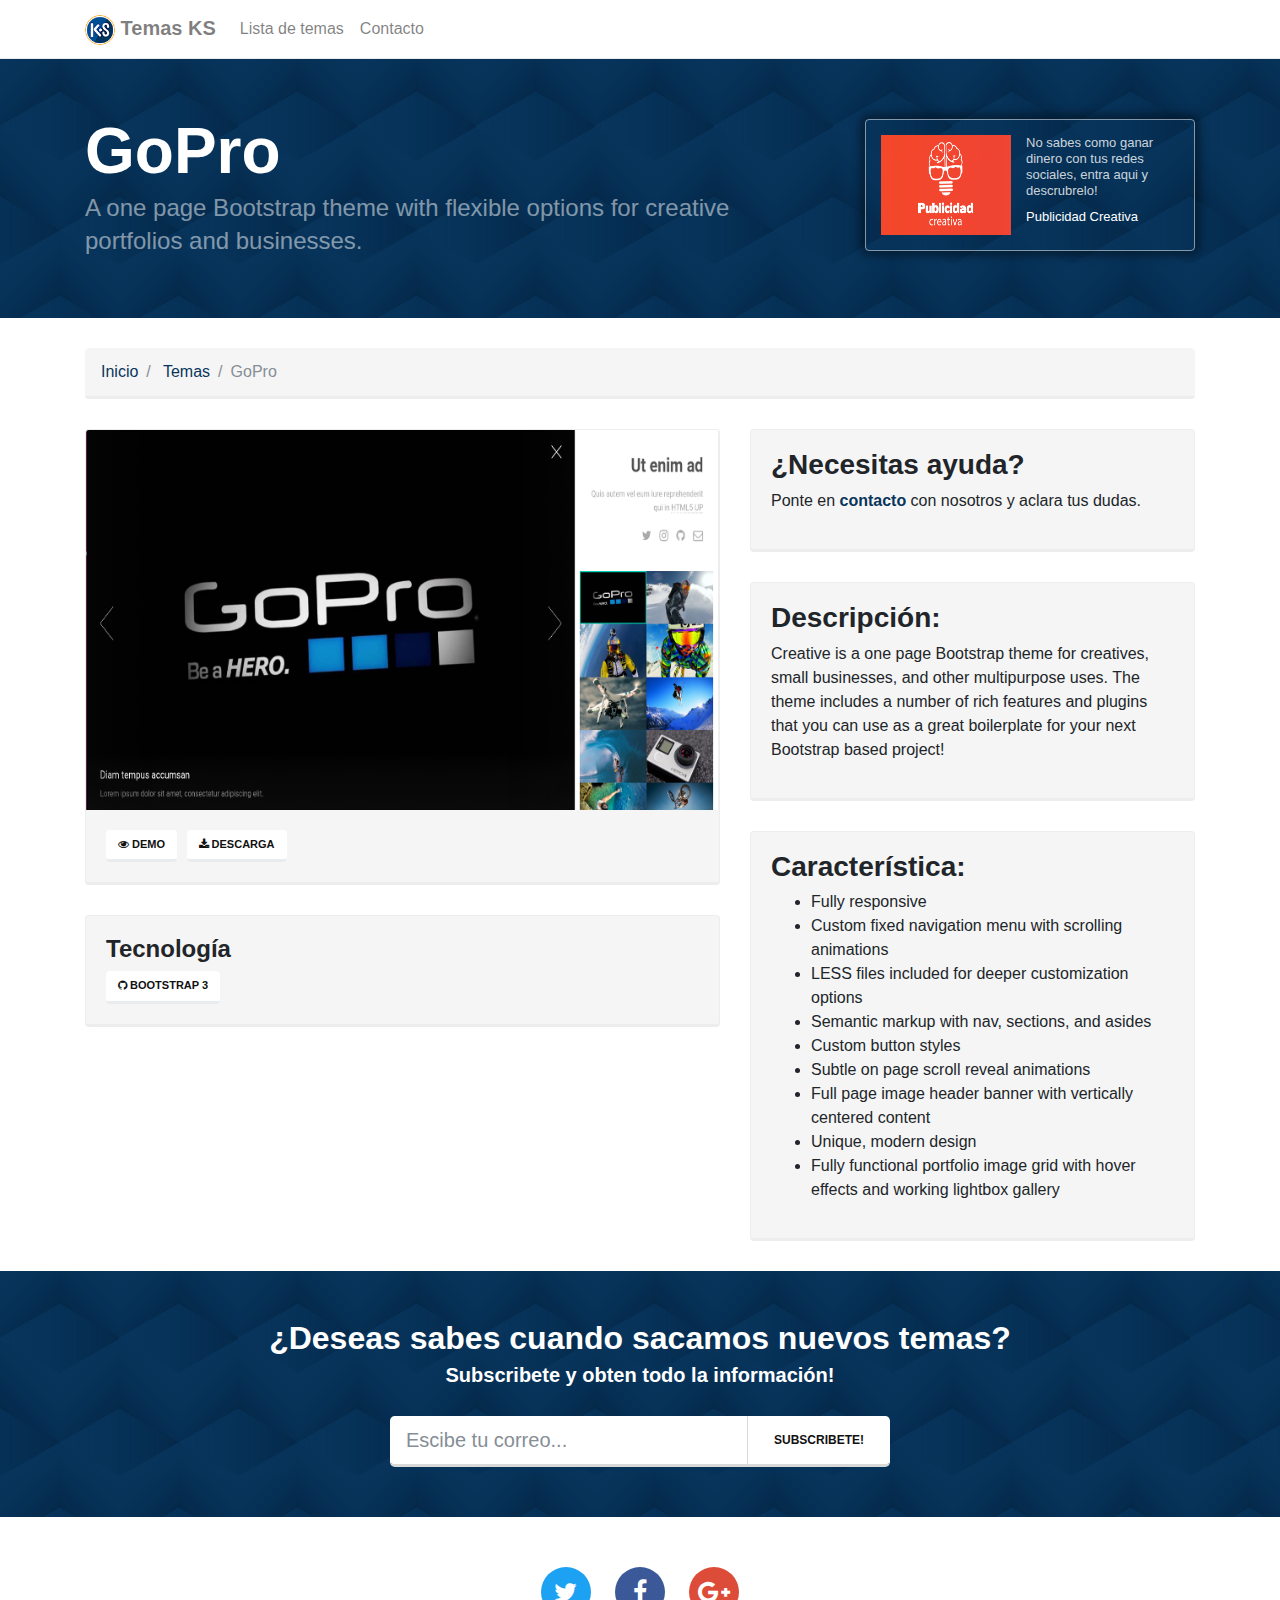
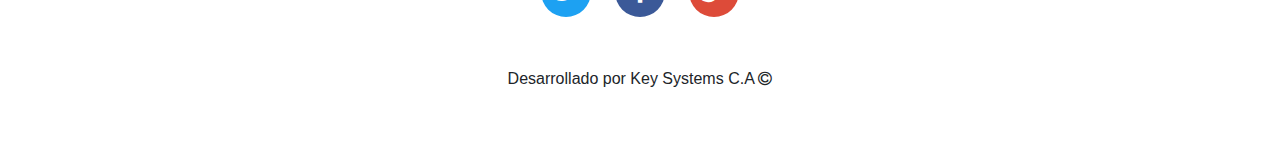
==== detail.html @ a9c27f83 "thmes" ====
<!DOCTYPE html>
<!-- saved from url=(0027)https://startbootstrap.com/ -->
<html>
  <head>
    <meta http-equiv="Content-Type" content="text/html; charset=UTF-8">
    <title>Temas KS</title>
    <link rel="icon" href="img/Key-Systems-Mini-Logo.png" type="image/png">
    <link href="vendor/font-awesome/css/font-awesome.min.css" rel="stylesheet" type="text/css">
    <link rel="stylesheet" href="css/main.css">
    <link rel="stylesheet" href="css/style.css">
<body>


<nav class="navbar navbar-expand-lg navbar-light static-top sb-navbar">
  <div class="container">
    <a class="navbar-brand" href="index.html"><img src="img/Key-Systems-Mini-Logo.png" width="30"> Temas KS</a>
    <button class="navbar-toggler navbar-toggler-right" type="button" data-toggle="collapse" data-target="#navbarResponsive" aria-controls="navbarResponsive" aria-expanded="false" aria-label="Toggle navigation">
      Menu
      <i class="fa fa-bars"></i>
    </button>
    <div class="collapse navbar-collapse" id="navbarResponsive">
      <ul class="navbar-nav mr-auto">
        <li class="nav-item">
            <a class="nav-link" href="lista.html" title="Lista">Lista de temas</a>
        </li>
        <li class="nav-item">
            <a class="nav-link" href="#" title="Contacto">Contacto</a>
        </li>
      </ul>
    </div>
  </div>
</nav>

<header class="page-heading">
  <div class="container"> 
    <h1>GoPro</h1>
    <p>A one page Bootstrap theme with flexible options for creative portfolios and businesses.</p>
    <div id="carbonads">
      <span>
        <span class="carbon-wrap">
          <a href="http://publicidadcreativa.com.ve" class="carbon-img" target="_blank" rel="noopener">
            <img src="img/pc.png" alt="" border="0" height="100" width="130" style="max-width: 130px;">
          </a>
          <a class="carbon-text" target="_blank" rel="noopener">
            No sabes como ganar dinero con tus redes sociales, entra aqui y descrubrelo!
          </a>
        </span>
        <a href="http://publicidadcreativa.com.ve" class="carbon-poweredby" target="_blank">Publicidad Creativa</a>
      </span>
    </div>
  </div>
</header>

<div class="container">
  <ol class="breadcrumb">
    <li class="breadcrumb-item">
      <a href="index.html">Inicio</a>
    </li>
    <li class="breadcrumb-item">
      <a href="lista.html">Temas</a>
    </li>
    <li class="breadcrumb-item active">GoPro</li>
  </ol>
</div>

<div class="container">
  <div class="row">
    <div class="col-lg-7">
      <div class="card sb-card">
        <a class="sb-img" target="_blank" href="">
          <img class="card-img-top" src="img/gopro.png" alt="Free Bootstrap Creative Theme - Start Bootstrap">
        </a>
        <div class="card-body download-links">
          <ul class="list-inline m-0">
            <li class="list-inline-item">
              <a href="" class="btn btn-secondary">
                <i class="fa fa-eye"></i> Demo
              </a>
            </li>
            <li class="list-inline-item">
              <a href="" class="btn btn-secondary">
                <i class="fa fa-download"></i> Descarga
              </a>
            </li>
          </ul>
        </div>
      </div>
      <div class="card sb-card download-links">
        <div class="card-body">
          <h4>Tecnología</h4>
          <ul class="list-inline">
            <li class="list-inline-item">
              <a href="https://github.com/twbs/bootstrap" class="btn btn-secondary"><i class="fa fa-github"></i> Bootstrap 3</a>
            </li>
          </ul>
        </div>
      </div>
    </div>
    <div class="col-lg-5">
      <div class="card sb-card">
        <div class="card-body">
          <h3>¿Necesitas ayuda?</h3>
          <p>Ponte en <strong><a href="">contacto</a></strong> con nosotros y aclara tus dudas.</p>
        </div>
      </div>
      <div class="card sb-card">
        <div class="card-body">
          <h3>Descripción:</h3>
          <p>Creative is a one page Bootstrap theme for creatives, small businesses, and other multipurpose uses. The theme includes a number of rich features and plugins that you can use as a great boilerplate for your next Bootstrap based project!</p>
        </div>
      </div>
      <div class="card sb-card">
        <div class="card-body">
          <h3>Característica:</h3>
          <ul>
            <li>Fully responsive</li>
            <li>Custom fixed navigation menu with scrolling animations</li>
            <li>LESS files included for deeper customization options</li>
            <li>Semantic markup with nav, sections, and asides</li>
            <li>Custom button styles</li>
            <li>Subtle on page scroll reveal animations</li>
            <li>Full page image header banner with vertically centered content</li>
            <li>Unique, modern design</li>
            <li>Fully functional portfolio image grid with hover effects and working lightbox gallery</li>
          </ul>
        </div>
      </div>
    </div>
  </div>
</div>

<footer>
  <div class="footer-mailchimp">
    <div class="container text-center">
      <h2>¿Deseas sabes cuando sacamos nuevos temas?</h2>
      <h5>Subscribete y obten todo la información!</h5>
      <div id="mc_embed_signup">
        <form role="form" action="">
          <div class="input-group input-group-lg">
            <input type="email" name="EMAIL" class="form-control" id="mce-EMAIL" placeholder="Escibe tu correo...">
            <span class="input-group-btn">
              <button type="submit" name="subscribe" id="mc-embedded-subscribe" class="btn btn-secondary">Subscribete!</button>
            </span>
          </div>
          <div id="mce-responses">
            <div class="response" id="mce-error-response" style="display:none"></div>
            <div class="response" id="mce-success-response" style="display:none"></div>
          </div>
        </form>
      </div>
    </div>
  </div>
  <div class="footer-social">
    <div class="container text-center">
      <ul class="list-inline">
        <li class="list-inline-item social-twitter">
          <a href="https://twitter.com/sbootstrap">
            <i class="fa fa-twitter"></i>
          </a>
        </li>
        <li class="list-inline-item social-facebook">
          <a href="https://www.facebook.com/StartBootstrap/">
            <i class="fa fa-facebook"></i>
          </a>
        </li>
        <li class="list-inline-item social-google-plus">
          <a href="https://plus.google.com/+Startbootstrap">
            <i class="fa fa-google-plus"></i>
          </a>
        </li>
      </ul>
    </div>
  </div>
  <div class="footer-main">
    <div class="container">
      <p>Desarrollado por Key Systems C.A <i class="fa fa-copyright" aria-hidden="true"></i></p>
    </div>
  </div>
</footer>

</body>

</html>
---- css/main.css ----
@media print{*,*::before,*::after{text-shadow:none!important;box-shadow:none!important}a,a:visited{text-decoration:underline}abbr[title]::after{content:" (" attr(title) ")"}pre{white-space:pre-wrap!important}pre,blockquote{border:1px solid #999;page-break-inside:avoid}thead{display:table-header-group}tr,img{page-break-inside:avoid}p,h2,h3{orphans:3;widows:3}h2,h3{page-break-after:avoid}.navbar{display:none}.badge{border:1px solid #000}.table{border-collapse:collapse!important}.table td,.table th{background-color:#fff!important}.table-bordered th,.table-bordered td{border:1px solid #ddd!important}}*,*::before,*::after{box-sizing:border-box}html{font-family:sans-serif;line-height:1.15;-webkit-text-size-adjust:100%;-ms-text-size-adjust:100%;-ms-overflow-style:scrollbar;-webkit-tap-highlight-color:transparent}@-ms-viewport{width:device-width}article,aside,dialog,figcaption,figure,footer,header,hgroup,main,nav,section{display:block}body{margin:0;font-family:-apple-system,BlinkMacSystemFont,"Segoe UI",Roboto,"Helvetica Neue",Arial,sans-serif,"Apple Color Emoji","Segoe UI Emoji","Segoe UI Symbol";font-size:1rem;font-weight:normal;line-height:1.5;color:#212529;text-align:left;background-color:#fff}[tabindex="-1"]:focus{outline:none !important}hr{box-sizing:content-box;height:0;overflow:visible}h1,h2,h3,h4,h5,h6{margin-top:0;margin-bottom:.5rem}p{margin-top:0;margin-bottom:1rem}abbr[title],abbr[data-original-title]{text-decoration:underline;text-decoration:underline dotted;cursor:help;border-bottom:0}address{margin-bottom:1rem;font-style:normal;line-height:inherit}ol,ul,dl{margin-top:0;margin-bottom:1rem}ol ol,ul ul,ol ul,ul ol{margin-bottom:0}dt{font-weight:bold}dd{margin-bottom:.5rem;margin-left:0}blockquote{margin:0 0 1rem}dfn{font-style:italic}b,strong{font-weight:bolder}small{font-size:80%}sub,sup{position:relative;font-size:75%;line-height:0;vertical-align:baseline}sub{bottom:-.25em}sup{top:-.5em}a{color:#b84d45;text-decoration:none;background-color:transparent;-webkit-text-decoration-skip:objects}a:hover{color:#803630;text-decoration:underline}a:not([href]):not([tabindex]){color:inherit;text-decoration:none}a:not([href]):not([tabindex]):focus,a:not([href]):not([tabindex]):hover{color:inherit;text-decoration:none}a:not([href]):not([tabindex]):focus{outline:0}pre,code,kbd,samp{font-family:monospace, monospace;font-size:1em}pre{margin-top:0;margin-bottom:1rem;overflow:auto}figure{margin:0 0 1rem}img{vertical-align:middle;border-style:none}svg:not(:root){overflow:hidden}a,area,button,[role="button"],input,label,select,summary,textarea{touch-action:manipulation}table{border-collapse:collapse}caption{padding-top:.75rem;padding-bottom:.75rem;color:#868e96;text-align:left;caption-side:bottom}th{text-align:inherit}label{display:inline-block;margin-bottom:.5rem}button:focus{outline:1px dotted;outline:5px auto -webkit-focus-ring-color}input,button,select,optgroup,textarea{margin:0;font-family:inherit;font-size:inherit;line-height:inherit}button,input{overflow:visible}button,select{text-transform:none}button,html [type="button"],[type="reset"],[type="submit"]{-webkit-appearance:button}button::-moz-focus-inner,[type="button"]::-moz-focus-inner,[type="reset"]::-moz-focus-inner,[type="submit"]::-moz-focus-inner{padding:0;border-style:none}input[type="radio"],input[type="checkbox"]{box-sizing:border-box;padding:0}input[type="date"],input[type="time"],input[type="datetime-local"],input[type="month"]{-webkit-appearance:listbox}textarea{overflow:auto;resize:vertical}fieldset{min-width:0;padding:0;margin:0;border:0}legend{display:block;width:100%;max-width:100%;padding:0;margin-bottom:.5rem;font-size:1.5rem;line-height:inherit;color:inherit;white-space:normal}progress{vertical-align:baseline}[type="number"]::-webkit-inner-spin-button,[type="number"]::-webkit-outer-spin-button{height:auto}[type="search"]{outline-offset:-2px;-webkit-appearance:none}[type="search"]::-webkit-search-cancel-button,[type="search"]::-webkit-search-decoration{-webkit-appearance:none}::-webkit-file-upload-button{font:inherit;-webkit-appearance:button}output{display:inline-block}summary{display:list-item}template{display:none}[hidden]{display:none !important}h1,h2,h3,h4,h5,h6,.h1,.h2,.h3,.h4,.h5,.h6{margin-bottom:.5rem;font-family:inherit;font-weight:500;line-height:1.1;color:inherit}h1,.h1{font-size:2.5rem}h2,.h2{font-size:2rem}h3,.h3{font-size:1.75rem}h4,.h4{font-size:1.5rem}h5,.h5{font-size:1.25rem}h6,.h6{font-size:1rem}.lead{font-size:1.25rem;font-weight:300}.display-1{font-size:6rem;font-weight:300;line-height:1.1}.display-2{font-size:5.5rem;font-weight:300;line-height:1.1}.display-3{font-size:4.5rem;font-weight:300;line-height:1.1}.display-4{font-size:3.5rem;font-weight:300;line-height:1.1}hr{margin-top:1rem;margin-bottom:1rem;border:0;border-top:1px solid rgba(0,0,0,0.1)}small,.small{font-size:80%;font-weight:normal}mark,.mark{padding:.2em;background-color:#fcf8e3}.list-unstyled{padding-left:0;list-style:none}.list-inline{padding-left:0;list-style:none}.list-inline-item{display:inline-block}.list-inline-item:not(:last-child){margin-right:5px}.initialism{font-size:90%;text-transform:uppercase}.blockquote{margin-bottom:1rem;font-size:1.25rem}.blockquote-footer{display:block;font-size:80%;color:#868e96}.blockquote-footer::before{content:"\2014 \00A0"}.img-fluid{max-width:100%;height:auto}.img-thumbnail{padding:.25rem;background-color:#fff;border:1px solid #ddd;border-radius:.25rem;transition:all 0.2s ease-in-out;max-width:100%;height:auto}.figure{display:inline-block}.figure-img{margin-bottom:.5rem;line-height:1}.figure-caption{font-size:90%;color:#868e96}code,kbd,pre,samp{font-family:"SFMono-Regular",Menlo,Monaco,Consolas,"Liberation Mono","Courier New",monospace}code{padding:.2rem .4rem;font-size:90%;color:#bd4147;background-color:#f8f9fa;border-radius:.25rem}a>code{padding:0;color:inherit;background-color:inherit}kbd{padding:.2rem .4rem;font-size:90%;color:#fff;background-color:#212529;border-radius:.2rem}kbd kbd{padding:0;font-size:100%;font-weight:bold}pre{display:block;margin-top:0;margin-bottom:1rem;font-size:90%;color:#212529}pre code{padding:0;font-size:inherit;color:inherit;background-color:transparent;border-radius:0}.pre-scrollable{max-height:340px;overflow-y:scroll}.container{margin-right:auto;margin-left:auto;padding-right:15px;padding-left:15px;width:100%}@media (min-width: 576px){.container{max-width:540px}}@media (min-width: 768px){.container{max-width:720px}}@media (min-width: 992px){.container{max-width:960px}}@media (min-width: 1200px){.container{max-width:1140px}}.container-fluid{width:100%;margin-right:auto;margin-left:auto;padding-right:15px;padding-left:15px;width:100%}.row{display:flex;flex-wrap:wrap;margin-right:-15px;margin-left:-15px}.no-gutters{margin-right:0;margin-left:0}.no-gutters>.col,.no-gutters>[class*="col-"]{padding-right:0;padding-left:0}.col-1,.col-2,.col-3,.col-4,.col-5,.col-6,.col-7,.col-8,.col-9,.col-10,.col-11,.col-12,.col,.col-auto,.col-sm-1,.col-sm-2,.col-sm-3,.col-sm-4,.col-sm-5,.col-sm-6,.col-sm-7,.col-sm-8,.col-sm-9,.col-sm-10,.col-sm-11,.col-sm-12,.col-sm,.col-sm-auto,.col-md-1,.col-md-2,.col-md-3,.col-md-4,.col-md-5,.col-md-6,.col-md-7,.col-md-8,.col-md-9,.col-md-10,.col-md-11,.col-md-12,.col-md,.col-md-auto,.col-lg-1,.col-lg-2,.col-lg-3,.col-lg-4,.col-lg-5,.col-lg-6,.col-lg-7,.col-lg-8,.col-lg-9,.col-lg-10,.col-lg-11,.col-lg-12,.col-lg,.col-lg-auto,.col-xl-1,.col-xl-2,.col-xl-3,.col-xl-4,.col-xl-5,.col-xl-6,.col-xl-7,.col-xl-8,.col-xl-9,.col-xl-10,.col-xl-11,.col-xl-12,.col-xl,.col-xl-auto{position:relative;width:100%;min-height:1px;padding-right:15px;padding-left:15px}.col{flex-basis:0;flex-grow:1;max-width:100%}.col-auto{flex:0 0 auto;width:auto;max-width:none}.col-1{flex:0 0 8.3333333333%;max-width:8.3333333333%}.col-2{flex:0 0 16.6666666667%;max-width:16.6666666667%}.col-3{flex:0 0 25%;max-width:25%}.col-4{flex:0 0 33.3333333333%;max-width:33.3333333333%}.col-5{flex:0 0 41.6666666667%;max-width:41.6666666667%}.col-6{flex:0 0 50%;max-width:50%}.col-7{flex:0 0 58.3333333333%;max-width:58.3333333333%}.col-8{flex:0 0 66.6666666667%;max-width:66.6666666667%}.col-9{flex:0 0 75%;max-width:75%}.col-10{flex:0 0 83.3333333333%;max-width:83.3333333333%}.col-11{flex:0 0 91.6666666667%;max-width:91.6666666667%}.col-12{flex:0 0 100%;max-width:100%}.order-1{order:1}.order-2{order:2}.order-3{order:3}.order-4{order:4}.order-5{order:5}.order-6{order:6}.order-7{order:7}.order-8{order:8}.order-9{order:9}.order-10{order:10}.order-11{order:11}.order-12{order:12}@media (min-width: 576px){.col-sm{flex-basis:0;flex-grow:1;max-width:100%}.col-sm-auto{flex:0 0 auto;width:auto;max-width:none}.col-sm-1{flex:0 0 8.3333333333%;max-width:8.3333333333%}.col-sm-2{flex:0 0 16.6666666667%;max-width:16.6666666667%}.col-sm-3{flex:0 0 25%;max-width:25%}.col-sm-4{flex:0 0 33.3333333333%;max-width:33.3333333333%}.col-sm-5{flex:0 0 41.6666666667%;max-width:41.6666666667%}.col-sm-6{flex:0 0 50%;max-width:50%}.col-sm-7{flex:0 0 58.3333333333%;max-width:58.3333333333%}.col-sm-8{flex:0 0 66.6666666667%;max-width:66.6666666667%}.col-sm-9{flex:0 0 75%;max-width:75%}.col-sm-10{flex:0 0 83.3333333333%;max-width:83.3333333333%}.col-sm-11{flex:0 0 91.6666666667%;max-width:91.6666666667%}.col-sm-12{flex:0 0 100%;max-width:100%}.order-sm-1{order:1}.order-sm-2{order:2}.order-sm-3{order:3}.order-sm-4{order:4}.order-sm-5{order:5}.order-sm-6{order:6}.order-sm-7{order:7}.order-sm-8{order:8}.order-sm-9{order:9}.order-sm-10{order:10}.order-sm-11{order:11}.order-sm-12{order:12}}@media (min-width: 768px){.col-md{flex-basis:0;flex-grow:1;max-width:100%}.col-md-auto{flex:0 0 auto;width:auto;max-width:none}.col-md-1{flex:0 0 8.3333333333%;max-width:8.3333333333%}.col-md-2{flex:0 0 16.6666666667%;max-width:16.6666666667%}.col-md-3{flex:0 0 25%;max-width:25%}.col-md-4{flex:0 0 33.3333333333%;max-width:33.3333333333%}.col-md-5{flex:0 0 41.6666666667%;max-width:41.6666666667%}.col-md-6{flex:0 0 50%;max-width:50%}.col-md-7{flex:0 0 58.3333333333%;max-width:58.3333333333%}.col-md-8{flex:0 0 66.6666666667%;max-width:66.6666666667%}.col-md-9{flex:0 0 75%;max-width:75%}.col-md-10{flex:0 0 83.3333333333%;max-width:83.3333333333%}.col-md-11{flex:0 0 91.6666666667%;max-width:91.6666666667%}.col-md-12{flex:0 0 100%;max-width:100%}.order-md-1{order:1}.order-md-2{order:2}.order-md-3{order:3}.order-md-4{order:4}.order-md-5{order:5}.order-md-6{order:6}.order-md-7{order:7}.order-md-8{order:8}.order-md-9{order:9}.order-md-10{order:10}.order-md-11{order:11}.order-md-12{order:12}}@media (min-width: 992px){.col-lg{flex-basis:0;flex-grow:1;max-width:100%}.col-lg-auto{flex:0 0 auto;width:auto;max-width:none}.col-lg-1{flex:0 0 8.3333333333%;max-width:8.3333333333%}.col-lg-2{flex:0 0 16.6666666667%;max-width:16.6666666667%}.col-lg-3{flex:0 0 25%;max-width:25%}.col-lg-4{flex:0 0 33.3333333333%;max-width:33.3333333333%}.col-lg-5{flex:0 0 41.6666666667%;max-width:41.6666666667%}.col-lg-6{flex:0 0 50%;max-width:50%}.col-lg-7{flex:0 0 58.3333333333%;max-width:58.3333333333%}.col-lg-8{flex:0 0 66.6666666667%;max-width:66.6666666667%}.col-lg-9{flex:0 0 75%;max-width:75%}.col-lg-10{flex:0 0 83.3333333333%;max-width:83.3333333333%}.col-lg-11{flex:0 0 91.6666666667%;max-width:91.6666666667%}.col-lg-12{flex:0 0 100%;max-width:100%}.order-lg-1{order:1}.order-lg-2{order:2}.order-lg-3{order:3}.order-lg-4{order:4}.order-lg-5{order:5}.order-lg-6{order:6}.order-lg-7{order:7}.order-lg-8{order:8}.order-lg-9{order:9}.order-lg-10{order:10}.order-lg-11{order:11}.order-lg-12{order:12}}@media (min-width: 1200px){.col-xl{flex-basis:0;flex-grow:1;max-width:100%}.col-xl-auto{flex:0 0 auto;width:auto;max-width:none}.col-xl-1{flex:0 0 8.3333333333%;max-width:8.3333333333%}.col-xl-2{flex:0 0 16.6666666667%;max-width:16.6666666667%}.col-xl-3{flex:0 0 25%;max-width:25%}.col-xl-4{flex:0 0 33.3333333333%;max-width:33.3333333333%}.col-xl-5{flex:0 0 41.6666666667%;max-width:41.6666666667%}.col-xl-6{flex:0 0 50%;max-width:50%}.col-xl-7{flex:0 0 58.3333333333%;max-width:58.3333333333%}.col-xl-8{flex:0 0 66.6666666667%;max-width:66.6666666667%}.col-xl-9{flex:0 0 75%;max-width:75%}.col-xl-10{flex:0 0 83.3333333333%;max-width:83.3333333333%}.col-xl-11{flex:0 0 91.6666666667%;max-width:91.6666666667%}.col-xl-12{flex:0 0 100%;max-width:100%}.order-xl-1{order:1}.order-xl-2{order:2}.order-xl-3{order:3}.order-xl-4{order:4}.order-xl-5{order:5}.order-xl-6{order:6}.order-xl-7{order:7}.order-xl-8{order:8}.order-xl-9{order:9}.order-xl-10{order:10}.order-xl-11{order:11}.order-xl-12{order:12}}.table{width:100%;max-width:100%;margin-bottom:1rem;background-color:transparent}.table th,.table td{padding:.75rem;vertical-align:top;border-top:1px solid #e9ecef}.table thead th{vertical-align:bottom;border-bottom:2px solid #e9ecef}.table tbody+tbody{border-top:2px solid #e9ecef}.table .table{background-color:#fff}.table-sm th,.table-sm td{padding:.3rem}.table-bordered{border:1px solid #e9ecef}.table-bordered th,.table-bordered td{border:1px solid #e9ecef}.table-bordered thead th,.table-bordered thead td{border-bottom-width:2px}.table-striped tbody tr:nth-of-type(odd){background-color:rgba(0,0,0,0.05)}.table-hover tbody tr:hover{background-color:rgba(0,0,0,0.075)}.table-primary,.table-primary>th,.table-primary>td{background-color:#ebcdcb}.table-hover .table-primary:hover{background-color:#e4bbb9}.table-hover .table-primary:hover>td,.table-hover .table-primary:hover>th{background-color:#e4bbb9}.table-secondary,.table-secondary>th,.table-secondary>td{background-color:#fff}.table-hover .table-secondary:hover{background-color:#f2f2f2}.table-hover .table-secondary:hover>td,.table-hover .table-secondary:hover>th{background-color:#f2f2f2}.table-success,.table-success>th,.table-success>td{background-color:#c3e6cb}.table-hover .table-success:hover{background-color:#b1dfbb}.table-hover .table-success:hover>td,.table-hover .table-success:hover>th{background-color:#b1dfbb}.table-info,.table-info>th,.table-info>td{background-color:#bee5eb}.table-hover .table-info:hover{background-color:#abdde5}.table-hover .table-info:hover>td,.table-hover .table-info:hover>th{background-color:#abdde5}.table-warning,.table-warning>th,.table-warning>td{background-color:#ffeeba}.table-hover .table-warning:hover{background-color:#ffe8a1}.table-hover .table-warning:hover>td,.table-hover .table-warning:hover>th{background-color:#ffe8a1}.table-danger,.table-danger>th,.table-danger>td{background-color:#ebcdcb}.table-hover .table-danger:hover{background-color:#e4bbb9}.table-hover .table-danger:hover>td,.table-hover .table-danger:hover>th{background-color:#e4bbb9}.table-light,.table-light>th,.table-light>td{background-color:#fdfdfe}.table-hover .table-light:hover{background-color:#ececf6}.table-hover .table-light:hover>td,.table-hover .table-light:hover>th{background-color:#ececf6}.table-dark,.table-dark>th,.table-dark>td{background-color:#c6c8ca}.table-hover .table-dark:hover{background-color:#b9bbbe}.table-hover .table-dark:hover>td,.table-hover .table-dark:hover>th{background-color:#b9bbbe}.table-active,.table-active>th,.table-active>td{background-color:rgba(0,0,0,0.075)}.table-hover .table-active:hover{background-color:rgba(0,0,0,0.075)}.table-hover .table-active:hover>td,.table-hover .table-active:hover>th{background-color:rgba(0,0,0,0.075)}.thead-inverse th{color:#fff;background-color:#212529}.thead-default th{color:#495057;background-color:#e9ecef}.table-inverse{color:#fff;background-color:#212529}.table-inverse th,.table-inverse td,.table-inverse thead th{border-color:#32383e}.table-inverse.table-bordered{border:0}.table-inverse.table-striped tbody tr:nth-of-type(odd){background-color:rgba(255,255,255,0.05)}.table-inverse.table-hover tbody tr:hover{background-color:rgba(255,255,255,0.075)}@media (max-width: 991px){.table-responsive{display:block;width:100%;overflow-x:auto;-ms-overflow-style:-ms-autohiding-scrollbar}.table-responsive.table-bordered{border:0}}.form-control{display:block;width:100%;padding:.5rem .75rem;font-size:1rem;line-height:1.25;color:#495057;background-color:#fff;background-image:none;background-clip:padding-box;border:1px solid rgba(0,0,0,0.15);border-radius:.25rem;transition:border-color ease-in-out 0.15s,box-shadow ease-in-out 0.15s}.form-control::-ms-expand{background-color:transparent;border:0}.form-control:focus{color:#495057;background-color:#fff;border-color:#dca5a1;outline:none}.form-control::placeholder{color:#868e96;opacity:1}.form-control:disabled,.form-control[readonly]{background-color:#e9ecef;opacity:1}select.form-control:not([size]):not([multiple]){height:calc(2.25rem + 2px)}select.form-control:focus::-ms-value{color:#495057;background-color:#fff}.form-control-file,.form-control-range{display:block}.col-form-label{padding-top:calc(.5rem - 1px * 2);padding-bottom:calc(.5rem - 1px * 2);margin-bottom:0}.col-form-label-lg{padding-top:calc(.5rem - 1px * 2);padding-bottom:calc(.5rem - 1px * 2);font-size:1.25rem}.col-form-label-sm{padding-top:calc(.25rem - 1px * 2);padding-bottom:calc(.25rem - 1px * 2);font-size:.875rem}.col-form-legend{padding-top:.5rem;padding-bottom:.5rem;margin-bottom:0;font-size:1rem}.form-control-plaintext{padding-top:.5rem;padding-bottom:.5rem;margin-bottom:0;line-height:1.25;border:solid transparent;border-width:1px 0}.form-control-plaintext.form-control-sm,.input-group-sm>.form-control-plaintext.form-control,.input-group-sm>.form-control-plaintext.input-group-addon,.input-group-sm>.input-group-btn>.form-control-plaintext.btn,.form-control-plaintext.form-control-lg,.input-group-lg>.form-control-plaintext.form-control,.input-group-lg>.form-control-plaintext.input-group-addon,.input-group-lg>.input-group-btn>.form-control-plaintext.btn{padding-right:0;padding-left:0}.form-control-sm,.input-group-sm>.form-control,.input-group-sm>.input-group-addon,.input-group-sm>.input-group-btn>.btn{padding:.25rem .5rem;font-size:.875rem;line-height:1.5;border-radius:.2rem}select.form-control-sm:not([size]):not([multiple]),.input-group-sm>select.form-control:not([size]):not([multiple]),.input-group-sm>select.input-group-addon:not([size]):not([multiple]),.input-group-sm>.input-group-btn>select.btn:not([size]):not([multiple]){height:calc(1.8125rem + 2px)}.form-control-lg,.input-group-lg>.form-control,.input-group-lg>.input-group-addon,.input-group-lg>.input-group-btn>.btn{padding:.5rem 1rem;font-size:1.25rem;line-height:1.5;border-radius:.3rem}select.form-control-lg:not([size]):not([multiple]),.input-group-lg>select.form-control:not([size]):not([multiple]),.input-group-lg>select.input-group-addon:not([size]):not([multiple]),.input-group-lg>.input-group-btn>select.btn:not([size]):not([multiple]){height:calc(2.875rem + 2px)}.form-group{margin-bottom:1rem}.form-text{display:block;margin-top:.25rem}.form-row{display:flex;flex-wrap:wrap;margin-right:-5px;margin-left:-5px}.form-row>.col,.form-row>[class*="col-"]{padding-right:5px;padding-left:5px}.form-check{position:relative;display:block;margin-bottom:.5rem}.form-check.disabled .form-check-label{color:#868e96}.form-check-label{padding-left:1.25rem;margin-bottom:0}.form-check-input{position:absolute;margin-top:.25rem;margin-left:-1.25rem}.form-check-inline{display:inline-block}.form-check-inline .form-check-label{vertical-align:middle}.form-check-inline+.form-check-inline{margin-left:.75rem}.invalid-feedback{display:none;margin-top:.25rem;font-size:.875rem;color:#b84d45}.invalid-tooltip{position:absolute;top:100%;z-index:5;display:none;width:250px;padding:.5rem;margin-top:.1rem;font-size:.875rem;line-height:1;color:#fff;background-color:rgba(184,77,69,0.8);border-radius:.2rem}.was-validated .form-control:valid,.form-control.is-valid,.was-validated .custom-select:valid,.custom-select.is-valid{border-color:#28a745}.was-validated .form-control:valid:focus,.form-control.is-valid:focus,.was-validated .custom-select:valid:focus,.custom-select.is-valid:focus{box-shadow:0 0 0 0.2rem rgba(40,167,69,0.25)}.was-validated .form-control:valid ~ .invalid-feedback,.was-validated .form-control:valid ~ .invalid-tooltip,.form-control.is-valid ~ .invalid-feedback,.form-control.is-valid ~ .invalid-tooltip,.was-validated .custom-select:valid ~ .invalid-feedback,.was-validated .custom-select:valid ~ .invalid-tooltip,.custom-select.is-valid ~ .invalid-feedback,.custom-select.is-valid ~ .invalid-tooltip{display:block}.was-validated .form-check-input:valid+.form-check-label,.form-check-input.is-valid+.form-check-label{color:#28a745}.was-validated .custom-control-input:valid ~ .custom-control-indicator,.custom-control-input.is-valid ~ .custom-control-indicator{background-color:rgba(40,167,69,0.25)}.was-validated .custom-control-input:valid ~ .custom-control-description,.custom-control-input.is-valid ~ .custom-control-description{color:#28a745}.was-validated .custom-file-input:valid ~ .custom-file-control,.custom-file-input.is-valid ~ .custom-file-control{border-color:#28a745}.was-validated .custom-file-input:valid ~ .custom-file-control::before,.custom-file-input.is-valid ~ .custom-file-control::before{border-color:inherit}.was-validated .custom-file-input:valid:focus,.custom-file-input.is-valid:focus{box-shadow:0 0 0 0.2rem rgba(40,167,69,0.25)}.was-validated .form-control:invalid,.form-control.is-invalid,.was-validated .custom-select:invalid,.custom-select.is-invalid{border-color:#b84d45}.was-validated .form-control:invalid:focus,.form-control.is-invalid:focus,.was-validated .custom-select:invalid:focus,.custom-select.is-invalid:focus{box-shadow:0 0 0 0.2rem rgba(184,77,69,0.25)}.was-validated .form-control:invalid ~ .invalid-feedback,.was-validated .form-control:invalid ~ .invalid-tooltip,.form-control.is-invalid ~ .invalid-feedback,.form-control.is-invalid ~ .invalid-tooltip,.was-validated .custom-select:invalid ~ .invalid-feedback,.was-validated .custom-select:invalid ~ .invalid-tooltip,.custom-select.is-invalid ~ .invalid-feedback,.custom-select.is-invalid ~ .invalid-tooltip{display:block}.was-validated .form-check-input:invalid+.form-check-label,.form-check-input.is-invalid+.form-check-label{color:#b84d45}.was-validated .custom-control-input:invalid ~ .custom-control-indicator,.custom-control-input.is-invalid ~ .custom-control-indicator{background-color:rgba(184,77,69,0.25)}.was-validated .custom-control-input:invalid ~ .custom-control-description,.custom-control-input.is-invalid ~ .custom-control-description{color:#b84d45}.was-validated .custom-file-input:invalid ~ .custom-file-control,.custom-file-input.is-invalid ~ .custom-file-control{border-color:#b84d45}.was-validated .custom-file-input:invalid ~ .custom-file-control::before,.custom-file-input.is-invalid ~ .custom-file-control::before{border-color:inherit}.was-validated .custom-file-input:invalid:focus,.custom-file-input.is-invalid:focus{box-shadow:0 0 0 0.2rem rgba(184,77,69,0.25)}.form-inline{display:flex;flex-flow:row wrap;align-items:center}.form-inline .form-check{width:100%}@media (min-width: 576px){.form-inline label{display:flex;align-items:center;justify-content:center;margin-bottom:0}.form-inline .form-group{display:flex;flex:0 0 auto;flex-flow:row wrap;align-items:center;margin-bottom:0}.form-inline .form-control{display:inline-block;width:auto;vertical-align:middle}.form-inline .form-control-plaintext{display:inline-block}.form-inline .input-group{width:auto}.form-inline .form-control-label{margin-bottom:0;vertical-align:middle}.form-inline .form-check{display:flex;align-items:center;justify-content:center;width:auto;margin-top:0;margin-bottom:0}.form-inline .form-check-label{padding-left:0}.form-inline .form-check-input{position:relative;margin-top:0;margin-right:.25rem;margin-left:0}.form-inline .custom-control{display:flex;align-items:center;justify-content:center;padding-left:0}.form-inline .custom-control-indicator{position:static;display:inline-block;margin-right:.25rem;vertical-align:text-bottom}.form-inline .has-feedback .form-control-feedback{top:0}}.btn{display:inline-block;font-weight:normal;text-align:center;white-space:nowrap;vertical-align:middle;user-select:none;border:1px solid transparent;padding:.5rem .75rem;font-size:1rem;line-height:1.25;border-radius:.25rem;transition:background-color 0.15s ease-in-out,border-color 0.15s ease-in-out,box-shadow 0.15s ease-in-out}.btn:focus,.btn:hover{text-decoration:none}.btn:focus,.btn.focus{outline:0;box-shadow:0 0 0 3px rgba(184,77,69,0.25)}.btn.disabled,.btn:disabled{opacity:.65}.btn:active,.btn.active{background-image:none}a.btn.disabled,fieldset[disabled] a.btn{pointer-events:none}.btn-primary{color:#fff;background-color:#b84d45;border-color:#b84d45}.btn-primary:hover{color:#fff;background-color:#9c413b;border-color:#933d37}.btn-primary:focus,.btn-primary.focus{box-shadow:0 0 0 3px rgba(184,77,69,0.5)}.btn-primary.disabled,.btn-primary:disabled{background-color:#b84d45;border-color:#b84d45}.btn-primary:active,.btn-primary.active,.show>.btn-primary.dropdown-toggle{background-color:#9c413b;background-image:none;border-color:#933d37}.btn-secondary{color:#111;background-color:#fff;border-color:#fff}.btn-secondary:hover{color:#111;background-color:#ececec;border-color:#e6e6e6}.btn-secondary:focus,.btn-secondary.focus{box-shadow:0 0 0 3px rgba(255,255,255,0.5)}.btn-secondary.disabled,.btn-secondary:disabled{background-color:#fff;border-color:#fff}.btn-secondary:active,.btn-secondary.active,.show>.btn-secondary.dropdown-toggle{background-color:#ececec;background-image:none;border-color:#e6e6e6}.btn-success{color:#fff;background-color:#28a745;border-color:#28a745}.btn-success:hover{color:#fff;background-color:#218838;border-color:#1e7e34}.btn-success:focus,.btn-success.focus{box-shadow:0 0 0 3px rgba(40,167,69,0.5)}.btn-success.disabled,.btn-success:disabled{background-color:#28a745;border-color:#28a745}.btn-success:active,.btn-success.active,.show>.btn-success.dropdown-toggle{background-color:#218838;background-image:none;border-color:#1e7e34}.btn-info{color:#fff;background-color:#17a2b8;border-color:#17a2b8}.btn-info:hover{color:#fff;background-color:#138496;border-color:#117a8b}.btn-info:focus,.btn-info.focus{box-shadow:0 0 0 3px rgba(23,162,184,0.5)}.btn-info.disabled,.btn-info:disabled{background-color:#17a2b8;border-color:#17a2b8}.btn-info:active,.btn-info.active,.show>.btn-info.dropdown-toggle{background-color:#138496;background-image:none;border-color:#117a8b}.btn-warning{color:#111;background-color:#ffc107;border-color:#ffc107}.btn-warning:hover{color:#111;background-color:#e0a800;border-color:#d39e00}.btn-warning:focus,.btn-warning.focus{box-shadow:0 0 0 3px rgba(255,193,7,0.5)}.btn-warning.disabled,.btn-warning:disabled{background-color:#ffc107;border-color:#ffc107}.btn-warning:active,.btn-warning.active,.show>.btn-warning.dropdown-toggle{background-color:#e0a800;background-image:none;border-color:#d39e00}.btn-danger{color:#fff;background-color:#b84d45;border-color:#b84d45}.btn-danger:hover{color:#fff;background-color:#9c413b;border-color:#933d37}.btn-danger:focus,.btn-danger.focus{box-shadow:0 0 0 3px rgba(184,77,69,0.5)}.btn-danger.disabled,.btn-danger:disabled{background-color:#b84d45;border-color:#b84d45}.btn-danger:active,.btn-danger.active,.show>.btn-danger.dropdown-toggle{background-color:#9c413b;background-image:none;border-color:#933d37}.btn-light{color:#111;background-color:#f8f9fa;border-color:#f8f9fa}.btn-light:hover{color:#111;background-color:#e2e6ea;border-color:#dae0e5}.btn-light:focus,.btn-light.focus{box-shadow:0 0 0 3px rgba(248,249,250,0.5)}.btn-light.disabled,.btn-light:disabled{background-color:#f8f9fa;border-color:#f8f9fa}.btn-light:active,.btn-light.active,.show>.btn-light.dropdown-toggle{background-color:#e2e6ea;background-image:none;border-color:#dae0e5}.btn-dark{color:#fff;background-color:#343a40;border-color:#343a40}.btn-dark:hover{color:#fff;background-color:#23272b;border-color:#1d2124}.btn-dark:focus,.btn-dark.focus{box-shadow:0 0 0 3px rgba(52,58,64,0.5)}.btn-dark.disabled,.btn-dark:disabled{background-color:#343a40;border-color:#343a40}.btn-dark:active,.btn-dark.active,.show>.btn-dark.dropdown-toggle{background-color:#23272b;background-image:none;border-color:#1d2124}.btn-outline-primary{color:#b84d45;background-color:transparent;background-image:none;border-color:#b84d45}.btn-outline-primary:hover{color:#fff;background-color:#b84d45;border-color:#b84d45}.btn-outline-primary:focus,.btn-outline-primary.focus{box-shadow:0 0 0 3px rgba(184,77,69,0.5)}.btn-outline-primary.disabled,.btn-outline-primary:disabled{color:#b84d45;background-color:transparent}.btn-outline-primary:active,.btn-outline-primary.active,.show>.btn-outline-primary.dropdown-toggle{color:#fff;background-color:#b84d45;border-color:#b84d45}.btn-outline-secondary{color:#fff;background-color:transparent;background-image:none;border-color:#fff}.btn-outline-secondary:hover{color:#fff;background-color:#fff;border-color:#fff}.btn-outline-secondary:focus,.btn-outline-secondary.focus{box-shadow:0 0 0 3px rgba(255,255,255,0.5)}.btn-outline-secondary.disabled,.btn-outline-secondary:disabled{color:#fff;background-color:transparent}.btn-outline-secondary:active,.btn-outline-secondary.active,.show>.btn-outline-secondary.dropdown-toggle{color:#fff;background-color:#fff;border-color:#fff}.btn-outline-success{color:#28a745;background-color:transparent;background-image:none;border-color:#28a745}.btn-outline-success:hover{color:#fff;background-color:#28a745;border-color:#28a745}.btn-outline-success:focus,.btn-outline-success.focus{box-shadow:0 0 0 3px rgba(40,167,69,0.5)}.btn-outline-success.disabled,.btn-outline-success:disabled{color:#28a745;background-color:transparent}.btn-outline-success:active,.btn-outline-success.active,.show>.btn-outline-success.dropdown-toggle{color:#fff;background-color:#28a745;border-color:#28a745}.btn-outline-info{color:#17a2b8;background-color:transparent;background-image:none;border-color:#17a2b8}.btn-outline-info:hover{color:#fff;background-color:#17a2b8;border-color:#17a2b8}.btn-outline-info:focus,.btn-outline-info.focus{box-shadow:0 0 0 3px rgba(23,162,184,0.5)}.btn-outline-info.disabled,.btn-outline-info:disabled{color:#17a2b8;background-color:transparent}.btn-outline-info:active,.btn-outline-info.active,.show>.btn-outline-info.dropdown-toggle{color:#fff;background-color:#17a2b8;border-color:#17a2b8}.btn-outline-warning{color:#ffc107;background-color:transparent;background-image:none;border-color:#ffc107}.btn-outline-warning:hover{color:#fff;background-color:#ffc107;border-color:#ffc107}.btn-outline-warning:focus,.btn-outline-warning.focus{box-shadow:0 0 0 3px rgba(255,193,7,0.5)}.btn-outline-warning.disabled,.btn-outline-warning:disabled{color:#ffc107;background-color:transparent}.btn-outline-warning:active,.btn-outline-warning.active,.show>.btn-outline-warning.dropdown-toggle{color:#fff;background-color:#ffc107;border-color:#ffc107}.btn-outline-danger{color:#b84d45;background-color:transparent;background-image:none;border-color:#b84d45}.btn-outline-danger:hover{color:#fff;background-color:#b84d45;border-color:#b84d45}.btn-outline-danger:focus,.btn-outline-danger.focus{box-shadow:0 0 0 3px rgba(184,77,69,0.5)}.btn-outline-danger.disabled,.btn-outline-danger:disabled{color:#b84d45;background-color:transparent}.btn-outline-danger:active,.btn-outline-danger.active,.show>.btn-outline-danger.dropdown-toggle{color:#fff;background-color:#b84d45;border-color:#b84d45}.btn-outline-light{color:#f8f9fa;background-color:transparent;background-image:none;border-color:#f8f9fa}.btn-outline-light:hover{color:#fff;background-color:#f8f9fa;border-color:#f8f9fa}.btn-outline-light:focus,.btn-outline-light.focus{box-shadow:0 0 0 3px rgba(248,249,250,0.5)}.btn-outline-light.disabled,.btn-outline-light:disabled{color:#f8f9fa;background-color:transparent}.btn-outline-light:active,.btn-outline-light.active,.show>.btn-outline-light.dropdown-toggle{color:#fff;background-color:#f8f9fa;border-color:#f8f9fa}.btn-outline-dark{color:#343a40;background-color:transparent;background-image:none;border-color:#343a40}.btn-outline-dark:hover{color:#fff;background-color:#343a40;border-color:#343a40}.btn-outline-dark:focus,.btn-outline-dark.focus{box-shadow:0 0 0 3px rgba(52,58,64,0.5)}.btn-outline-dark.disabled,.btn-outline-dark:disabled{color:#343a40;background-color:transparent}.btn-outline-dark:active,.btn-outline-dark.active,.show>.btn-outline-dark.dropdown-toggle{color:#fff;background-color:#343a40;border-color:#343a40}.btn-link{font-weight:normal;color:#b84d45;border-radius:0}.btn-link,.btn-link:active,.btn-link.active,.btn-link:disabled{background-color:transparent}.btn-link,.btn-link:focus,.btn-link:active{border-color:transparent;box-shadow:none}.btn-link:hover{border-color:transparent}.btn-link:focus,.btn-link:hover{color:#803630;text-decoration:underline;background-color:transparent}.btn-link:disabled{color:#868e96}.btn-link:disabled:focus,.btn-link:disabled:hover{text-decoration:none}.btn-lg,.btn-group-lg>.btn{padding:.5rem 1rem;font-size:1.25rem;line-height:1.5;border-radius:.3rem}.btn-sm,.btn-group-sm>.btn{padding:.25rem .5rem;font-size:.875rem;line-height:1.5;border-radius:.2rem}.btn-block{display:block;width:100%}.btn-block+.btn-block{margin-top:.5rem}input[type="submit"].btn-block,input[type="reset"].btn-block,input[type="button"].btn-block{width:100%}.fade{opacity:0;transition:opacity 0.15s linear}.fade.show{opacity:1}.collapse{display:none}.collapse.show{display:block}tr.collapse.show{display:table-row}tbody.collapse.show{display:table-row-group}.collapsing{position:relative;height:0;overflow:hidden;transition:height 0.35s ease}.dropup,.dropdown{position:relative}.dropdown-toggle::after{display:inline-block;width:0;height:0;margin-left:.255em;vertical-align:.255em;content:"";border-top:.3em solid;border-right:.3em solid transparent;border-left:.3em solid transparent}.dropdown-toggle:empty::after{margin-left:0}.dropup .dropdown-menu{margin-top:0;margin-bottom:.125rem}.dropup .dropdown-toggle::after{border-top:0;border-bottom:.3em solid}.dropdown-menu{position:absolute;top:100%;left:0;z-index:1000;display:none;float:left;min-width:10rem;padding:.5rem 0;margin:.125rem 0 0;font-size:1rem;color:#212529;text-align:left;list-style:none;background-color:#fff;background-clip:padding-box;border:1px solid rgba(0,0,0,0.15);border-radius:.25rem}.dropdown-divider{height:0;margin:.5rem 0;overflow:hidden;border-top:1px solid #e9ecef}.dropdown-item{display:block;width:100%;padding:.25rem 1.5rem;clear:both;font-weight:normal;color:#212529;text-align:inherit;white-space:nowrap;background:none;border:0}.dropdown-item:focus,.dropdown-item:hover{color:#16181b;text-decoration:none;background-color:#f8f9fa}.dropdown-item.active,.dropdown-item:active{color:#fff;text-decoration:none;background-color:#b84d45}.dropdown-item.disabled,.dropdown-item:disabled{color:#868e96;background-color:transparent}.show>a{outline:0}.dropdown-menu.show{display:block}.dropdown-header{display:block;padding:.5rem 1.5rem;margin-bottom:0;font-size:.875rem;color:#868e96;white-space:nowrap}.btn-group,.btn-group-vertical{position:relative;display:inline-flex;vertical-align:middle}.btn-group>.btn,.btn-group-vertical>.btn{position:relative;flex:0 1 auto;margin-bottom:0}.btn-group>.btn:hover,.btn-group-vertical>.btn:hover{z-index:2}.btn-group>.btn:focus,.btn-group>.btn:active,.btn-group>.btn.active,.btn-group-vertical>.btn:focus,.btn-group-vertical>.btn:active,.btn-group-vertical>.btn.active{z-index:2}.btn-group .btn+.btn,.btn-group .btn+.btn-group,.btn-group .btn-group+.btn,.btn-group .btn-group+.btn-group,.btn-group-vertical .btn+.btn,.btn-group-vertical .btn+.btn-group,.btn-group-vertical .btn-group+.btn,.btn-group-vertical .btn-group+.btn-group{margin-left:-1px}.btn-toolbar{display:flex;flex-wrap:wrap;justify-content:flex-start}.btn-toolbar .input-group{width:auto}.btn-group>.btn:not(:first-child):not(:last-child):not(.dropdown-toggle){border-radius:0}.btn-group>.btn:first-child{margin-left:0}.btn-group>.btn:first-child:not(:last-child):not(.dropdown-toggle){border-top-right-radius:0;border-bottom-right-radius:0}.btn-group>.btn:last-child:not(:first-child),.btn-group>.dropdown-toggle:not(:first-child){border-top-left-radius:0;border-bottom-left-radius:0}.btn-group>.btn-group{float:left}.btn-group>.btn-group:not(:first-child):not(:last-child)>.btn{border-radius:0}.btn-group>.btn-group:first-child:not(:last-child)>.btn:last-child,.btn-group>.btn-group:first-child:not(:last-child)>.dropdown-toggle{border-top-right-radius:0;border-bottom-right-radius:0}.btn-group>.btn-group:last-child:not(:first-child)>.btn:first-child{border-top-left-radius:0;border-bottom-left-radius:0}.btn+.dropdown-toggle-split{padding-right:.5625rem;padding-left:.5625rem}.btn+.dropdown-toggle-split::after{margin-left:0}.btn-sm+.dropdown-toggle-split,.btn-group-sm>.btn+.dropdown-toggle-split{padding-right:.375rem;padding-left:.375rem}.btn-lg+.dropdown-toggle-split,.btn-group-lg>.btn+.dropdown-toggle-split{padding-right:.75rem;padding-left:.75rem}.btn-group-vertical{display:inline-flex;flex-direction:column;align-items:flex-start;justify-content:center}.btn-group-vertical .btn,.btn-group-vertical .btn-group{width:100%}.btn-group-vertical>.btn+.btn,.btn-group-vertical>.btn+.btn-group,.btn-group-vertical>.btn-group+.btn,.btn-group-vertical>.btn-group+.btn-group{margin-top:-1px;margin-left:0}.btn-group-vertical>.btn:not(:first-child):not(:last-child){border-radius:0}.btn-group-vertical>.btn:first-child:not(:last-child){border-bottom-right-radius:0;border-bottom-left-radius:0}.btn-group-vertical>.btn:last-child:not(:first-child){border-top-left-radius:0;border-top-right-radius:0}.btn-group-vertical>.btn-group:not(:first-child):not(:last-child)>.btn{border-radius:0}.btn-group-vertical>.btn-group:first-child:not(:last-child)>.btn:last-child,.btn-group-vertical>.btn-group:first-child:not(:last-child)>.dropdown-toggle{border-bottom-right-radius:0;border-bottom-left-radius:0}.btn-group-vertical>.btn-group:last-child:not(:first-child)>.btn:first-child{border-top-left-radius:0;border-top-right-radius:0}[data-toggle="buttons"]>.btn input[type="radio"],[data-toggle="buttons"]>.btn input[type="checkbox"],[data-toggle="buttons"]>.btn-group>.btn input[type="radio"],[data-toggle="buttons"]>.btn-group>.btn input[type="checkbox"]{position:absolute;clip:rect(0, 0, 0, 0);pointer-events:none}.input-group{position:relative;display:flex;width:100%}.input-group .form-control{position:relative;z-index:2;flex:1 1 auto;width:1%;margin-bottom:0}.input-group .form-control:focus,.input-group .form-control:active,.input-group .form-control:hover{z-index:3}.input-group-addon,.input-group-btn,.input-group .form-control{display:flex;align-items:center}.input-group-addon:not(:first-child):not(:last-child),.input-group-btn:not(:first-child):not(:last-child),.input-group .form-control:not(:first-child):not(:last-child){border-radius:0}.input-group-addon,.input-group-btn{white-space:nowrap;vertical-align:middle}.input-group-addon{padding:.5rem .75rem;margin-bottom:0;font-size:1rem;font-weight:normal;line-height:1.25;color:#495057;text-align:center;background-color:#e9ecef;background-clip:padding-box;border:1px solid rgba(0,0,0,0.15);border-radius:.25rem}.input-group-addon.form-control-sm,.input-group-sm>.input-group-addon,.input-group-sm>.input-group-btn>.input-group-addon.btn{padding:.25rem .5rem;font-size:.875rem;border-radius:.2rem}.input-group-addon.form-control-lg,.input-group-lg>.input-group-addon,.input-group-lg>.input-group-btn>.input-group-addon.btn{padding:.5rem 1rem;font-size:1.25rem;border-radius:.3rem}.input-group-addon input[type="radio"],.input-group-addon input[type="checkbox"]{margin-top:0}.input-group .form-control:not(:last-child),.input-group-addon:not(:last-child),.input-group-btn:not(:last-child)>.btn,.input-group-btn:not(:last-child)>.btn-group>.btn,.input-group-btn:not(:last-child)>.dropdown-toggle,.input-group-btn:not(:first-child)>.btn:not(:last-child):not(.dropdown-toggle),.input-group-btn:not(:first-child)>.btn-group:not(:last-child)>.btn{border-top-right-radius:0;border-bottom-right-radius:0}.input-group-addon:not(:last-child){border-right:0}.input-group .form-control:not(:first-child),.input-group-addon:not(:first-child),.input-group-btn:not(:first-child)>.btn,.input-group-btn:not(:first-child)>.btn-group>.btn,.input-group-btn:not(:first-child)>.dropdown-toggle,.input-group-btn:not(:last-child)>.btn:not(:first-child),.input-group-btn:not(:last-child)>.btn-group:not(:first-child)>.btn{border-top-left-radius:0;border-bottom-left-radius:0}.form-control+.input-group-addon:not(:first-child){border-left:0}.input-group-btn{position:relative;font-size:0;white-space:nowrap}.input-group-btn>.btn{position:relative;background-clip:padding-box;border:1px solid rgba(0,0,0,0.15)}.input-group-btn>.btn+.btn{margin-left:-1px}.input-group-btn>.btn:focus,.input-group-btn>.btn:active,.input-group-btn>.btn:hover{z-index:3}.input-group-btn:not(:last-child)>.btn,.input-group-btn:not(:last-child)>.btn-group{margin-right:-1px}.input-group-btn:not(:first-child)>.btn,.input-group-btn:not(:first-child)>.btn-group{z-index:2;margin-left:-1px}.input-group-btn:not(:first-child)>.btn:focus,.input-group-btn:not(:first-child)>.btn:active,.input-group-btn:not(:first-child)>.btn:hover,.input-group-btn:not(:first-child)>.btn-group:focus,.input-group-btn:not(:first-child)>.btn-group:active,.input-group-btn:not(:first-child)>.btn-group:hover{z-index:3}.custom-control{position:relative;display:inline-flex;min-height:1.5rem;padding-left:1.5rem;margin-right:1rem}.custom-control-input{position:absolute;z-index:-1;opacity:0}.custom-control-input:checked ~ .custom-control-indicator{color:#fff;background-color:#b84d45}.custom-control-input:focus ~ .custom-control-indicator{box-shadow:0 0 0 1px #fff,0 0 0 3px #b84d45}.custom-control-input:active ~ .custom-control-indicator{color:#fff;background-color:#eac8c6}.custom-control-input:disabled ~ .custom-control-indicator{background-color:#e9ecef}.custom-control-input:disabled ~ .custom-control-description{color:#868e96}.custom-control-indicator{position:absolute;top:.25rem;left:0;display:block;width:1rem;height:1rem;pointer-events:none;user-select:none;background-color:#ddd;background-repeat:no-repeat;background-position:center center;background-size:50% 50%}.custom-checkbox .custom-control-indicator{border-radius:.25rem}.custom-checkbox .custom-control-input:checked ~ .custom-control-indicator{background-image:url("data:image/svg+xml;charset=utf8,%3Csvg xmlns='http://www.w3.org/2000/svg' viewBox='0 0 8 8'%3E%3Cpath fill='%23fff' d='M6.564.75l-3.59 3.612-1.538-1.55L0 4.26 2.974 7.25 8 2.193z'/%3E%3C/svg%3E")}.custom-checkbox .custom-control-input:indeterminate ~ .custom-control-indicator{background-color:#b84d45;background-image:url("data:image/svg+xml;charset=utf8,%3Csvg xmlns='http://www.w3.org/2000/svg' viewBox='0 0 4 4'%3E%3Cpath stroke='%23fff' d='M0 2h4'/%3E%3C/svg%3E")}.custom-radio .custom-control-indicator{border-radius:50%}.custom-radio .custom-control-input:checked ~ .custom-control-indicator{background-image:url("data:image/svg+xml;charset=utf8,%3Csvg xmlns='http://www.w3.org/2000/svg' viewBox='-4 -4 8 8'%3E%3Ccircle r='3' fill='%23fff'/%3E%3C/svg%3E")}.custom-controls-stacked{display:flex;flex-direction:column}.custom-controls-stacked .custom-control{margin-bottom:.25rem}.custom-controls-stacked .custom-control+.custom-control{margin-left:0}.custom-select{display:inline-block;max-width:100%;height:calc(2.25rem + 2px);padding:.375rem 1.75rem .375rem .75rem;line-height:1.25;color:#495057;vertical-align:middle;background:#fff url("data:image/svg+xml;charset=utf8,%3Csvg xmlns='http://www.w3.org/2000/svg' viewBox='0 0 4 5'%3E%3Cpath fill='%23333' d='M2 0L0 2h4zm0 5L0 3h4z'/%3E%3C/svg%3E") no-repeat right .75rem center;background-clip:padding-box;background-size:8px 10px;border:1px solid rgba(0,0,0,0.15);border-radius:.25rem;appearance:none}.custom-select:focus{border-color:#dca5a1;outline:none}.custom-select:focus::-ms-value{color:#495057;background-color:#fff}.custom-select:disabled{color:#868e96;background-color:#e9ecef}.custom-select::-ms-expand{opacity:0}.custom-select-sm{height:calc(1.8125rem + 2px);padding-top:.375rem;padding-bottom:.375rem;font-size:75%}.custom-file{position:relative;display:inline-block;max-width:100%;height:calc(2.25rem + 2px);margin-bottom:0}.custom-file-input{min-width:14rem;max-width:100%;height:calc(2.25rem + 2px);margin:0;opacity:0}.custom-file-input:focus ~ .custom-file-control{box-shadow:0 0 0 0.075rem #fff,0 0 0 0.2rem #b84d45}.custom-file-control{position:absolute;top:0;right:0;left:0;z-index:5;height:calc(2.25rem + 2px);padding:.5rem .75rem;overflow:hidden;line-height:1.25;color:#495057;pointer-events:none;user-select:none;background-color:#fff;background-clip:padding-box;border:1px solid rgba(0,0,0,0.15);border-radius:.25rem}.custom-file-control:lang(en):empty::after{content:"Choose file..."}.custom-file-control::before{position:absolute;top:0;right:0;z-index:6;display:block;height:calc(2.25rem + 2px);padding:.5rem .75rem;line-height:1.25;color:#495057;background-color:#e9ecef;border-left:1px solid rgba(0,0,0,0.15)}.custom-file-control:lang(en)::before{content:"Browse"}.nav{display:flex;flex-wrap:wrap;padding-left:0;margin-bottom:0;list-style:none}.nav-link{display:block;padding:.5rem 1rem}.nav-link:focus,.nav-link:hover{text-decoration:none}.nav-link.disabled{color:#868e96}.nav-tabs{border-bottom:1px solid #ddd}.nav-tabs .nav-item{margin-bottom:-1px}.nav-tabs .nav-link{border:1px solid transparent;border-top-left-radius:.25rem;border-top-right-radius:.25rem}.nav-tabs .nav-link:focus,.nav-tabs .nav-link:hover{border-color:#e9ecef #e9ecef #ddd}.nav-tabs .nav-link.disabled{color:#868e96;background-color:transparent;border-color:transparent}.nav-tabs .nav-link.active,.nav-tabs .nav-item.show .nav-link{color:#495057;background-color:#fff;border-color:#ddd #ddd #fff}.nav-tabs .dropdown-menu{margin-top:-1px;border-top-left-radius:0;border-top-right-radius:0}.nav-pills .nav-link{border-radius:.25rem}.nav-pills .nav-link.active,.show>.nav-pills .nav-link{color:#fff;background-color:#b84d45}.nav-fill .nav-item{flex:1 1 auto;text-align:center}.nav-justified .nav-item{flex-basis:0;flex-grow:1;text-align:center}.tab-content>.tab-pane{display:none}.tab-content>.active{display:block}.navbar{position:relative;display:flex;flex-wrap:wrap;align-items:center;justify-content:space-between;padding:.5rem 1rem}.navbar>.container,.navbar>.container-fluid{display:flex;flex-wrap:wrap;align-items:center;justify-content:space-between}.navbar-brand{display:inline-block;padding-top:.3125rem;padding-bottom:.3125rem;margin-right:1rem;font-size:1.25rem;line-height:inherit;white-space:nowrap}.navbar-brand:focus,.navbar-brand:hover{text-decoration:none}.navbar-nav{display:flex;flex-direction:column;padding-left:0;margin-bottom:0;list-style:none}.navbar-nav .nav-link{padding-right:0;padding-left:0}.navbar-nav .dropdown-menu{position:static;float:none}.navbar-text{display:inline-block;padding-top:.5rem;padding-bottom:.5rem}.navbar-collapse{flex-basis:100%;align-items:center}.navbar-toggler{padding:.25rem .75rem;font-size:1.25rem;line-height:1;background:transparent;border:1px solid transparent;border-radius:.25rem}.navbar-toggler:focus,.navbar-toggler:hover{text-decoration:none}.navbar-toggler-icon{display:inline-block;width:1.5em;height:1.5em;vertical-align:middle;content:"";background:no-repeat center center;background-size:100% 100%}@media (max-width: 575px){.navbar-expand-sm>.container,.navbar-expand-sm>.container-fluid{padding-right:0;padding-left:0}}@media (min-width: 576px){.navbar-expand-sm{flex-direction:row;flex-wrap:nowrap;justify-content:flex-start}.navbar-expand-sm .navbar-nav{flex-direction:row}.navbar-expand-sm .navbar-nav .dropdown-menu{position:absolute}.navbar-expand-sm .navbar-nav .dropdown-menu-right{right:0;left:auto}.navbar-expand-sm .navbar-nav .nav-link{padding-right:.5rem;padding-left:.5rem}.navbar-expand-sm>.container,.navbar-expand-sm>.container-fluid{flex-wrap:nowrap}.navbar-expand-sm .navbar-collapse{display:flex !important}.navbar-expand-sm .navbar-toggler{display:none}}@media (max-width: 767px){.navbar-expand-md>.container,.navbar-expand-md>.container-fluid{padding-right:0;padding-left:0}}@media (min-width: 768px){.navbar-expand-md{flex-direction:row;flex-wrap:nowrap;justify-content:flex-start}.navbar-expand-md .navbar-nav{flex-direction:row}.navbar-expand-md .navbar-nav .dropdown-menu{position:absolute}.navbar-expand-md .navbar-nav .dropdown-menu-right{right:0;left:auto}.navbar-expand-md .navbar-nav .nav-link{padding-right:.5rem;padding-left:.5rem}.navbar-expand-md>.container,.navbar-expand-md>.container-fluid{flex-wrap:nowrap}.navbar-expand-md .navbar-collapse{display:flex !important}.navbar-expand-md .navbar-toggler{display:none}}@media (max-width: 991px){.navbar-expand-lg>.container,.navbar-expand-lg>.container-fluid{padding-right:0;padding-left:0}}@media (min-width: 992px){.navbar-expand-lg{flex-direction:row;flex-wrap:nowrap;justify-content:flex-start}.navbar-expand-lg .navbar-nav{flex-direction:row}.navbar-expand-lg .navbar-nav .dropdown-menu{position:absolute}.navbar-expand-lg .navbar-nav .dropdown-menu-right{right:0;left:auto}.navbar-expand-lg .navbar-nav .nav-link{padding-right:.5rem;padding-left:.5rem}.navbar-expand-lg>.container,.navbar-expand-lg>.container-fluid{flex-wrap:nowrap}.navbar-expand-lg .navbar-collapse{display:flex !important}.navbar-expand-lg .navbar-toggler{display:none}}@media (max-width: 1199px){.navbar-expand-xl>.container,.navbar-expand-xl>.container-fluid{padding-right:0;padding-left:0}}@media (min-width: 1200px){.navbar-expand-xl{flex-direction:row;flex-wrap:nowrap;justify-content:flex-start}.navbar-expand-xl .navbar-nav{flex-direction:row}.navbar-expand-xl .navbar-nav .dropdown-menu{position:absolute}.navbar-expand-xl .navbar-nav .dropdown-menu-right{right:0;left:auto}.navbar-expand-xl .navbar-nav .nav-link{padding-right:.5rem;padding-left:.5rem}.navbar-expand-xl>.container,.navbar-expand-xl>.container-fluid{flex-wrap:nowrap}.navbar-expand-xl .navbar-collapse{display:flex !important}.navbar-expand-xl .navbar-toggler{display:none}}.navbar-expand{flex-direction:row;flex-wrap:nowrap;justify-content:flex-start}.navbar-expand>.container,.navbar-expand>.container-fluid{padding-right:0;padding-left:0}.navbar-expand .navbar-nav{flex-direction:row}.navbar-expand .navbar-nav .dropdown-menu{position:absolute}.navbar-expand .navbar-nav .dropdown-menu-right{right:0;left:auto}.navbar-expand .navbar-nav .nav-link{padding-right:.5rem;padding-left:.5rem}.navbar-expand>.container,.navbar-expand>.container-fluid{flex-wrap:nowrap}.navbar-expand .navbar-collapse{display:flex !important}.navbar-expand .navbar-toggler{display:none}.navbar-light .navbar-brand{color:rgba(0,0,0,0.9)}.navbar-light .navbar-brand:focus,.navbar-light .navbar-brand:hover{color:rgba(0,0,0,0.9)}.navbar-light .navbar-nav .nav-link{color:rgba(0,0,0,0.5)}.navbar-light .navbar-nav .nav-link:focus,.navbar-light .navbar-nav .nav-link:hover{color:rgba(0,0,0,0.7)}.navbar-light .navbar-nav .nav-link.disabled{color:rgba(0,0,0,0.3)}.navbar-light .navbar-nav .show>.nav-link,.navbar-light .navbar-nav .active>.nav-link,.navbar-light .navbar-nav .nav-link.show,.navbar-light .navbar-nav .nav-link.active{color:rgba(0,0,0,0.9)}.navbar-light .navbar-toggler{color:rgba(0,0,0,0.5);border-color:rgba(0,0,0,0.1)}.navbar-light .navbar-toggler-icon{background-image:url("data:image/svg+xml;charset=utf8,%3Csvg viewBox='0 0 30 30' xmlns='http://www.w3.org/2000/svg'%3E%3Cpath stroke='rgba(0,0,0,0.5)' stroke-width='2' stroke-linecap='round' stroke-miterlimit='10' d='M4 7h22M4 15h22M4 23h22'/%3E%3C/svg%3E")}.navbar-light .navbar-text{color:rgba(0,0,0,0.5)}.navbar-dark .navbar-brand{color:#fff}.navbar-dark .navbar-brand:focus,.navbar-dark .navbar-brand:hover{color:#fff}.navbar-dark .navbar-nav .nav-link{color:rgba(255,255,255,0.5)}.navbar-dark .navbar-nav .nav-link:focus,.navbar-dark .navbar-nav .nav-link:hover{color:rgba(255,255,255,0.75)}.navbar-dark .navbar-nav .nav-link.disabled{color:rgba(255,255,255,0.25)}.navbar-dark .navbar-nav .show>.nav-link,.navbar-dark .navbar-nav .active>.nav-link,.navbar-dark .navbar-nav .nav-link.show,.navbar-dark .navbar-nav .nav-link.active{color:#fff}.navbar-dark .navbar-toggler{color:rgba(255,255,255,0.5);border-color:rgba(255,255,255,0.1)}.navbar-dark .navbar-toggler-icon{background-image:url("data:image/svg+xml;charset=utf8,%3Csvg viewBox='0 0 30 30' xmlns='http://www.w3.org/2000/svg'%3E%3Cpath stroke='rgba(255,255,255,0.5)' stroke-width='2' stroke-linecap='round' stroke-miterlimit='10' d='M4 7h22M4 15h22M4 23h22'/%3E%3C/svg%3E")}.navbar-dark .navbar-text{color:rgba(255,255,255,0.5)}.card{position:relative;display:flex;flex-direction:column;min-width:0;word-wrap:break-word;background-color:#fff;background-clip:border-box;border:1px solid rgba(0,0,0,0.125);border-radius:.25rem}.card-body{flex:1 1 auto;padding:1.25rem}.card-title{margin-bottom:.75rem}.card-subtitle{margin-top:-0.375rem;margin-bottom:0}.card-text:last-child{margin-bottom:0}.card-link:hover{text-decoration:none}.card-link+.card-link{margin-left:1.25rem}.card>.list-group:first-child .list-group-item:first-child{border-top-left-radius:.25rem;border-top-right-radius:.25rem}.card>.list-group:last-child .list-group-item:last-child{border-bottom-right-radius:.25rem;border-bottom-left-radius:.25rem}.card-header{padding:.75rem 1.25rem;margin-bottom:0;background-color:rgba(0,0,0,0.03);border-bottom:1px solid rgba(0,0,0,0.125)}.card-header:first-child{border-radius:calc(.25rem - 1px) calc(.25rem - 1px) 0 0}.card-footer{padding:.75rem 1.25rem;background-color:rgba(0,0,0,0.03);border-top:1px solid rgba(0,0,0,0.125)}.card-footer:last-child{border-radius:0 0 calc(.25rem - 1px) calc(.25rem - 1px)}.card-header-tabs{margin-right:-0.625rem;margin-bottom:-0.75rem;margin-left:-0.625rem;border-bottom:0}.card-header-pills{margin-right:-0.625rem;margin-left:-0.625rem}.card-img-overlay{position:absolute;top:0;right:0;bottom:0;left:0;padding:1.25rem}.card-img{width:100%;border-radius:calc(.25rem - 1px)}.card-img-top{width:100%;border-top-left-radius:calc(.25rem - 1px);border-top-right-radius:calc(.25rem - 1px)}.card-img-bottom{width:100%;border-bottom-right-radius:calc(.25rem - 1px);border-bottom-left-radius:calc(.25rem - 1px)}@media (min-width: 576px){.card-deck{display:flex;flex-flow:row wrap;margin-right:-15px;margin-left:-15px}.card-deck .card{display:flex;flex:1 0 0%;flex-direction:column;margin-right:15px;margin-left:15px}}@media (min-width: 576px){.card-group{display:flex;flex-flow:row wrap}.card-group .card{flex:1 0 0%}.card-group .card+.card{margin-left:0;border-left:0}.card-group .card:first-child{border-top-right-radius:0;border-bottom-right-radius:0}.card-group .card:first-child .card-img-top{border-top-right-radius:0}.card-group .card:first-child .card-img-bottom{border-bottom-right-radius:0}.card-group .card:last-child{border-top-left-radius:0;border-bottom-left-radius:0}.card-group .card:last-child .card-img-top{border-top-left-radius:0}.card-group .card:last-child .card-img-bottom{border-bottom-left-radius:0}.card-group .card:not(:first-child):not(:last-child){border-radius:0}.card-group .card:not(:first-child):not(:last-child) .card-img-top,.card-group .card:not(:first-child):not(:last-child) .card-img-bottom{border-radius:0}}.card-columns .card{margin-bottom:.75rem}@media (min-width: 576px){.card-columns{column-count:3;column-gap:1.25rem}.card-columns .card{display:inline-block;width:100%}}.breadcrumb{padding:.75rem 1rem;margin-bottom:1rem;list-style:none;background-color:#e9ecef;border-radius:.25rem}.breadcrumb::after{display:block;clear:both;content:""}.breadcrumb-item{float:left}.breadcrumb-item+.breadcrumb-item::before{display:inline-block;padding-right:.5rem;padding-left:.5rem;color:#868e96;content:"/"}.breadcrumb-item+.breadcrumb-item:hover::before{text-decoration:underline}.breadcrumb-item+.breadcrumb-item:hover::before{text-decoration:none}.breadcrumb-item.active{color:#868e96}.pagination{display:flex;padding-left:0;list-style:none;border-radius:.25rem}.page-item:first-child .page-link{margin-left:0;border-top-left-radius:.25rem;border-bottom-left-radius:.25rem}.page-item:last-child .page-link{border-top-right-radius:.25rem;border-bottom-right-radius:.25rem}.page-item.active .page-link{z-index:2;color:#fff;background-color:#b84d45;border-color:#b84d45}.page-item.disabled .page-link{color:#868e96;pointer-events:none;background-color:#fff;border-color:#ddd}.page-link{position:relative;display:block;padding:.5rem .75rem;margin-left:-1px;line-height:1.25;color:#b84d45;background-color:#fff;border:1px solid #ddd}.page-link:focus,.page-link:hover{color:#803630;text-decoration:none;background-color:#e9ecef;border-color:#ddd}.pagination-lg .page-link{padding:.75rem 1.5rem;font-size:1.25rem;line-height:1.5}.pagination-lg .page-item:first-child .page-link{border-top-left-radius:.3rem;border-bottom-left-radius:.3rem}.pagination-lg .page-item:last-child .page-link{border-top-right-radius:.3rem;border-bottom-right-radius:.3rem}.pagination-sm .page-link{padding:.25rem .5rem;font-size:.875rem;line-height:1.5}.pagination-sm .page-item:first-child .page-link{border-top-left-radius:.2rem;border-bottom-left-radius:.2rem}.pagination-sm .page-item:last-child .page-link{border-top-right-radius:.2rem;border-bottom-right-radius:.2rem}.badge{display:inline-block;padding:.25em .4em;font-size:75%;font-weight:bold;line-height:1;color:#fff;text-align:center;white-space:nowrap;vertical-align:baseline;border-radius:.25rem}.badge:empty{display:none}.btn .badge{position:relative;top:-1px}.badge-pill{padding-right:.6em;padding-left:.6em;border-radius:10rem}.badge-primary{color:#fff;background-color:#b84d45}.badge-primary[href]:focus,.badge-primary[href]:hover{color:#fff;text-decoration:none;background-color:#933d37}.badge-secondary{color:#111;background-color:#fff}.badge-secondary[href]:focus,.badge-secondary[href]:hover{color:#111;text-decoration:none;background-color:#e6e6e6}.badge-success{color:#fff;background-color:#28a745}.badge-success[href]:focus,.badge-success[href]:hover{color:#fff;text-decoration:none;background-color:#1e7e34}.badge-info{color:#fff;background-color:#17a2b8}.badge-info[href]:focus,.badge-info[href]:hover{color:#fff;text-decoration:none;background-color:#117a8b}.badge-warning{color:#111;background-color:#ffc107}.badge-warning[href]:focus,.badge-warning[href]:hover{color:#111;text-decoration:none;background-color:#d39e00}.badge-danger{color:#fff;background-color:#b84d45}.badge-danger[href]:focus,.badge-danger[href]:hover{color:#fff;text-decoration:none;background-color:#933d37}.badge-light{color:#111;background-color:#f8f9fa}.badge-light[href]:focus,.badge-light[href]:hover{color:#111;text-decoration:none;background-color:#dae0e5}.badge-dark{color:#fff;background-color:#343a40}.badge-dark[href]:focus,.badge-dark[href]:hover{color:#fff;text-decoration:none;background-color:#1d2124}.jumbotron{padding:2rem 1rem;margin-bottom:2rem;background-color:#e9ecef;border-radius:.3rem}@media (min-width: 576px){.jumbotron{padding:4rem 2rem}}.jumbotron-fluid{padding-right:0;padding-left:0;border-radius:0}.alert{padding:.75rem 1.25rem;margin-bottom:1rem;border:1px solid transparent;border-radius:.25rem}.alert-heading{color:inherit}.alert-link{font-weight:bold}.alert-dismissible .close{position:relative;top:-0.75rem;right:-1.25rem;padding:.75rem 1.25rem;color:inherit}.alert-primary{color:#602824;background-color:#f1dbda;border-color:#ebcdcb}.alert-primary hr{border-top-color:#e4bbb9}.alert-primary .alert-link{color:#3b1916}.alert-secondary{color:#858585;background-color:#fff;border-color:#fff}.alert-secondary hr{border-top-color:#f2f2f2}.alert-secondary .alert-link{color:#6c6c6c}.alert-success{color:#155724;background-color:#d4edda;border-color:#c3e6cb}.alert-success hr{border-top-color:#b1dfbb}.alert-success .alert-link{color:#0b2e13}.alert-info{color:#0c5460;background-color:#d1ecf1;border-color:#bee5eb}.alert-info hr{border-top-color:#abdde5}.alert-info .alert-link{color:#062c33}.alert-warning{color:#856404;background-color:#fff3cd;border-color:#ffeeba}.alert-warning hr{border-top-color:#ffe8a1}.alert-warning .alert-link{color:#533f03}.alert-danger{color:#602824;background-color:#f1dbda;border-color:#ebcdcb}.alert-danger hr{border-top-color:#e4bbb9}.alert-danger .alert-link{color:#3b1916}.alert-light{color:#818182;background-color:#fefefe;border-color:#fdfdfe}.alert-light hr{border-top-color:#ececf6}.alert-light .alert-link{color:#686868}.alert-dark{color:#1b1e21;background-color:#d6d8d9;border-color:#c6c8ca}.alert-dark hr{border-top-color:#b9bbbe}.alert-dark .alert-link{color:#040505}@keyframes progress-bar-stripes{from{background-position:1rem 0}to{background-position:0 0}}.progress{display:flex;height:1rem;overflow:hidden;font-size:.75rem;background-color:#e9ecef;border-radius:.25rem}.progress-bar{display:flex;align-items:center;justify-content:center;color:#fff;background-color:#b84d45}.progress-bar-striped{background-image:linear-gradient(45deg, rgba(255,255,255,0.15) 25%, transparent 25%, transparent 50%, rgba(255,255,255,0.15) 50%, rgba(255,255,255,0.15) 75%, transparent 75%, transparent);background-size:1rem 1rem}.progress-bar-animated{animation:progress-bar-stripes 1s linear infinite}.media{display:flex;align-items:flex-start}.media-body{flex:1}.list-group{display:flex;flex-direction:column;padding-left:0;margin-bottom:0}.list-group-item-action{width:100%;color:#495057;text-align:inherit}.list-group-item-action:focus,.list-group-item-action:hover{color:#495057;text-decoration:none;background-color:#f8f9fa}.list-group-item-action:active{color:#212529;background-color:#e9ecef}.list-group-item{position:relative;display:block;padding:.75rem 1.25rem;margin-bottom:-1px;background-color:#fff;border:1px solid rgba(0,0,0,0.125)}.list-group-item:first-child{border-top-left-radius:.25rem;border-top-right-radius:.25rem}.list-group-item:last-child{margin-bottom:0;border-bottom-right-radius:.25rem;border-bottom-left-radius:.25rem}.list-group-item:focus,.list-group-item:hover{text-decoration:none}.list-group-item.disabled,.list-group-item:disabled{color:#868e96;background-color:#fff}.list-group-item.active{z-index:2;color:#fff;background-color:#b84d45;border-color:#b84d45}.list-group-flush .list-group-item{border-right:0;border-left:0;border-radius:0}.list-group-flush:first-child .list-group-item:first-child{border-top:0}.list-group-flush:last-child .list-group-item:last-child{border-bottom:0}.list-group-item-primary{color:#602824;background-color:#ebcdcb}a.list-group-item-primary,button.list-group-item-primary{color:#602824}a.list-group-item-primary:focus,a.list-group-item-primary:hover,button.list-group-item-primary:focus,button.list-group-item-primary:hover{color:#602824;background-color:#e4bbb9}a.list-group-item-primary.active,button.list-group-item-primary.active{color:#fff;background-color:#602824;border-color:#602824}.list-group-item-secondary{color:#858585;background-color:#fff}a.list-group-item-secondary,button.list-group-item-secondary{color:#858585}a.list-group-item-secondary:focus,a.list-group-item-secondary:hover,button.list-group-item-secondary:focus,button.list-group-item-secondary:hover{color:#858585;background-color:#f2f2f2}a.list-group-item-secondary.active,button.list-group-item-secondary.active{color:#fff;background-color:#858585;border-color:#858585}.list-group-item-success{color:#155724;background-color:#c3e6cb}a.list-group-item-success,button.list-group-item-success{color:#155724}a.list-group-item-success:focus,a.list-group-item-success:hover,button.list-group-item-success:focus,button.list-group-item-success:hover{color:#155724;background-color:#b1dfbb}a.list-group-item-success.active,button.list-group-item-success.active{color:#fff;background-color:#155724;border-color:#155724}.list-group-item-info{color:#0c5460;background-color:#bee5eb}a.list-group-item-info,button.list-group-item-info{color:#0c5460}a.list-group-item-info:focus,a.list-group-item-info:hover,button.list-group-item-info:focus,button.list-group-item-info:hover{color:#0c5460;background-color:#abdde5}a.list-group-item-info.active,button.list-group-item-info.active{color:#fff;background-color:#0c5460;border-color:#0c5460}.list-group-item-warning{color:#856404;background-color:#ffeeba}a.list-group-item-warning,button.list-group-item-warning{color:#856404}a.list-group-item-warning:focus,a.list-group-item-warning:hover,button.list-group-item-warning:focus,button.list-group-item-warning:hover{color:#856404;background-color:#ffe8a1}a.list-group-item-warning.active,button.list-group-item-warning.active{color:#fff;background-color:#856404;border-color:#856404}.list-group-item-danger{color:#602824;background-color:#ebcdcb}a.list-group-item-danger,button.list-group-item-danger{color:#602824}a.list-group-item-danger:focus,a.list-group-item-danger:hover,button.list-group-item-danger:focus,button.list-group-item-danger:hover{color:#602824;background-color:#e4bbb9}a.list-group-item-danger.active,button.list-group-item-danger.active{color:#fff;background-color:#602824;border-color:#602824}.list-group-item-light{color:#818182;background-color:#fdfdfe}a.list-group-item-light,button.list-group-item-light{color:#818182}a.list-group-item-light:focus,a.list-group-item-light:hover,button.list-group-item-light:focus,button.list-group-item-light:hover{color:#818182;background-color:#ececf6}a.list-group-item-light.active,button.list-group-item-light.active{color:#fff;background-color:#818182;border-color:#818182}.list-group-item-dark{color:#1b1e21;background-color:#c6c8ca}a.list-group-item-dark,button.list-group-item-dark{color:#1b1e21}a.list-group-item-dark:focus,a.list-group-item-dark:hover,button.list-group-item-dark:focus,button.list-group-item-dark:hover{color:#1b1e21;background-color:#b9bbbe}a.list-group-item-dark.active,button.list-group-item-dark.active{color:#fff;background-color:#1b1e21;border-color:#1b1e21}.close{float:right;font-size:1.5rem;font-weight:bold;line-height:1;color:#000;text-shadow:0 1px 0 #fff;opacity:.5}.close:focus,.close:hover{color:#000;text-decoration:none;opacity:.75}button.close{padding:0;background:transparent;border:0;-webkit-appearance:none}.modal-open{overflow:hidden}.modal{position:fixed;top:0;right:0;bottom:0;left:0;z-index:1050;display:none;overflow:hidden;outline:0}.modal.fade .modal-dialog{transition:transform 0.3s ease-out;transform:translate(0, -25%)}.modal.show .modal-dialog{transform:translate(0, 0)}.modal-open .modal{overflow-x:hidden;overflow-y:auto}.modal-dialog{position:relative;width:auto;margin:10px}.modal-content{position:relative;display:flex;flex-direction:column;background-color:#fff;background-clip:padding-box;border:1px solid rgba(0,0,0,0.2);border-radius:.3rem;outline:0}.modal-backdrop{position:fixed;top:0;right:0;bottom:0;left:0;z-index:1040;background-color:#000}.modal-backdrop.fade{opacity:0}.modal-backdrop.show{opacity:.5}.modal-header{display:flex;align-items:center;justify-content:space-between;padding:15px;border-bottom:1px solid #e9ecef}.modal-header .close{margin-left:auto}.modal-title{margin-bottom:0;line-height:1.5}.modal-body{position:relative;flex:1 1 auto;padding:15px}.modal-footer{display:flex;align-items:center;justify-content:flex-end;padding:15px;border-top:1px solid #e9ecef}.modal-footer>:not(:first-child){margin-left:.25rem}.modal-footer>:not(:last-child){margin-right:.25rem}.modal-scrollbar-measure{position:absolute;top:-9999px;width:50px;height:50px;overflow:scroll}@media (min-width: 576px){.modal-dialog{max-width:500px;margin:30px auto}.modal-sm{max-width:300px}}@media (min-width: 992px){.modal-lg{max-width:800px}}.tooltip{position:absolute;z-index:1070;display:block;margin:0;font-family:-apple-system,BlinkMacSystemFont,"Segoe UI",Roboto,"Helvetica Neue",Arial,sans-serif,"Apple Color Emoji","Segoe UI Emoji","Segoe UI Symbol";font-style:normal;font-weight:normal;line-height:1.5;text-align:left;text-align:start;text-decoration:none;text-shadow:none;text-transform:none;letter-spacing:normal;word-break:normal;word-spacing:normal;white-space:normal;line-break:auto;font-size:.875rem;word-wrap:break-word;opacity:0}.tooltip.show{opacity:.9}.tooltip .arrow{position:absolute;display:block;width:5px;height:5px}.tooltip.bs-tooltip-top,.tooltip.bs-tooltip-auto[x-placement^="top"]{padding:5px 0}.tooltip.bs-tooltip-top .arrow,.tooltip.bs-tooltip-auto[x-placement^="top"] .arrow{bottom:0}.tooltip.bs-tooltip-top .arrow::before,.tooltip.bs-tooltip-auto[x-placement^="top"] .arrow::before{margin-left:-3px;content:"";border-width:5px 5px 0;border-top-color:#000}.tooltip.bs-tooltip-right,.tooltip.bs-tooltip-auto[x-placement^="right"]{padding:0 5px}.tooltip.bs-tooltip-right .arrow,.tooltip.bs-tooltip-auto[x-placement^="right"] .arrow{left:0}.tooltip.bs-tooltip-right .arrow::before,.tooltip.bs-tooltip-auto[x-placement^="right"] .arrow::before{margin-top:-3px;content:"";border-width:5px 5px 5px 0;border-right-color:#000}.tooltip.bs-tooltip-bottom,.tooltip.bs-tooltip-auto[x-placement^="bottom"]{padding:5px 0}.tooltip.bs-tooltip-bottom .arrow,.tooltip.bs-tooltip-auto[x-placement^="bottom"] .arrow{top:0}.tooltip.bs-tooltip-bottom .arrow::before,.tooltip.bs-tooltip-auto[x-placement^="bottom"] .arrow::before{margin-left:-3px;content:"";border-width:0 5px 5px;border-bottom-color:#000}.tooltip.bs-tooltip-left,.tooltip.bs-tooltip-auto[x-placement^="left"]{padding:0 5px}.tooltip.bs-tooltip-left .arrow,.tooltip.bs-tooltip-auto[x-placement^="left"] .arrow{right:0}.tooltip.bs-tooltip-left .arrow::before,.tooltip.bs-tooltip-auto[x-placement^="left"] .arrow::before{right:0;margin-top:-3px;content:"";border-width:5px 0 5px 5px;border-left-color:#000}.tooltip .arrow::before{position:absolute;border-color:transparent;border-style:solid}.tooltip-inner{max-width:200px;padding:3px 8px;color:#fff;text-align:center;background-color:#000;border-radius:.25rem}.popover{position:absolute;top:0;left:0;z-index:1060;display:block;max-width:276px;padding:1px;font-family:-apple-system,BlinkMacSystemFont,"Segoe UI",Roboto,"Helvetica Neue",Arial,sans-serif,"Apple Color Emoji","Segoe UI Emoji","Segoe UI Symbol";font-style:normal;font-weight:normal;line-height:1.5;text-align:left;text-align:start;text-decoration:none;text-shadow:none;text-transform:none;letter-spacing:normal;word-break:normal;word-spacing:normal;white-space:normal;line-break:auto;font-size:.875rem;word-wrap:break-word;background-color:#fff;background-clip:padding-box;border:1px solid rgba(0,0,0,0.2);border-radius:.3rem}.popover .arrow{position:absolute;display:block;width:10px;height:5px}.popover .arrow::before,.popover .arrow::after{position:absolute;display:block;border-color:transparent;border-style:solid}.popover .arrow::before{content:"";border-width:11px}.popover .arrow::after{content:"";border-width:11px}.popover.bs-popover-top,.popover.bs-popover-auto[x-placement^="top"]{margin-bottom:10px}.popover.bs-popover-top .arrow,.popover.bs-popover-auto[x-placement^="top"] .arrow{bottom:0}.popover.bs-popover-top .arrow::before,.popover.bs-popover-auto[x-placement^="top"] .arrow::before,.popover.bs-popover-top .arrow::after,.popover.bs-popover-auto[x-placement^="top"] .arrow::after{border-bottom-width:0}.popover.bs-popover-top .arrow::before,.popover.bs-popover-auto[x-placement^="top"] .arrow::before{bottom:-11px;margin-left:-6px;border-top-color:rgba(0,0,0,0.25)}.popover.bs-popover-top .arrow::after,.popover.bs-popover-auto[x-placement^="top"] .arrow::after{bottom:-10px;margin-left:-6px;border-top-color:#fff}.popover.bs-popover-right,.popover.bs-popover-auto[x-placement^="right"]{margin-left:10px}.popover.bs-popover-right .arrow,.popover.bs-popover-auto[x-placement^="right"] .arrow{left:0}.popover.bs-popover-right .arrow::before,.popover.bs-popover-auto[x-placement^="right"] .arrow::before,.popover.bs-popover-right .arrow::after,.popover.bs-popover-auto[x-placement^="right"] .arrow::after{margin-top:-8px;border-left-width:0}.popover.bs-popover-right .arrow::before,.popover.bs-popover-auto[x-placement^="right"] .arrow::before{left:-11px;border-right-color:rgba(0,0,0,0.25)}.popover.bs-popover-right .arrow::after,.popover.bs-popover-auto[x-placement^="right"] .arrow::after{left:-10px;border-right-color:#fff}.popover.bs-popover-bottom,.popover.bs-popover-auto[x-placement^="bottom"]{margin-top:10px}.popover.bs-popover-bottom .arrow,.popover.bs-popover-auto[x-placement^="bottom"] .arrow{top:0}.popover.bs-popover-bottom .arrow::before,.popover.bs-popover-auto[x-placement^="bottom"] .arrow::before,.popover.bs-popover-bottom .arrow::after,.popover.bs-popover-auto[x-placement^="bottom"] .arrow::after{margin-left:-7px;border-top-width:0}.popover.bs-popover-bottom .arrow::before,.popover.bs-popover-auto[x-placement^="bottom"] .arrow::before{top:-11px;border-bottom-color:rgba(0,0,0,0.25)}.popover.bs-popover-bottom .arrow::after,.popover.bs-popover-auto[x-placement^="bottom"] .arrow::after{top:-10px;border-bottom-color:#fff}.popover.bs-popover-bottom .popover-header::before,.popover.bs-popover-auto[x-placement^="bottom"] .popover-header::before{position:absolute;top:0;left:50%;display:block;width:20px;margin-left:-10px;content:"";border-bottom:1px solid #f7f7f7}.popover.bs-popover-left,.popover.bs-popover-auto[x-placement^="left"]{margin-right:10px}.popover.bs-popover-left .arrow,.popover.bs-popover-auto[x-placement^="left"] .arrow{right:0}.popover.bs-popover-left .arrow::before,.popover.bs-popover-auto[x-placement^="left"] .arrow::before,.popover.bs-popover-left .arrow::after,.popover.bs-popover-auto[x-placement^="left"] .arrow::after{margin-top:-8px;border-right-width:0}.popover.bs-popover-left .arrow::before,.popover.bs-popover-auto[x-placement^="left"] .arrow::before{right:-11px;border-left-color:rgba(0,0,0,0.25)}.popover.bs-popover-left .arrow::after,.popover.bs-popover-auto[x-placement^="left"] .arrow::after{right:-10px;border-left-color:#fff}.popover-header{padding:8px 14px;margin-bottom:0;font-size:1rem;color:inherit;background-color:#f7f7f7;border-bottom:1px solid #ebebeb;border-top-left-radius:calc(.3rem - 1px);border-top-right-radius:calc(.3rem - 1px)}.popover-header:empty{display:none}.popover-body{padding:9px 14px;color:#212529}.carousel{position:relative}.carousel-inner{position:relative;width:100%;overflow:hidden}.carousel-item{position:relative;display:none;align-items:center;width:100%;transition:transform 0.6s ease;backface-visibility:hidden;perspective:1000px}.carousel-item.active,.carousel-item-next,.carousel-item-prev{display:block}.carousel-item-next,.carousel-item-prev{position:absolute;top:0}.carousel-item-next.carousel-item-left,.carousel-item-prev.carousel-item-right{transform:translateX(0)}@supports (transform-style: preserve-3d){.carousel-item-next.carousel-item-left,.carousel-item-prev.carousel-item-right{transform:translate3d(0, 0, 0)}}.carousel-item-next,.active.carousel-item-right{transform:translateX(100%)}@supports (transform-style: preserve-3d){.carousel-item-next,.active.carousel-item-right{transform:translate3d(100%, 0, 0)}}.carousel-item-prev,.active.carousel-item-left{transform:translateX(-100%)}@supports (transform-style: preserve-3d){.carousel-item-prev,.active.carousel-item-left{transform:translate3d(-100%, 0, 0)}}.carousel-control-prev,.carousel-control-next{position:absolute;top:0;bottom:0;display:flex;align-items:center;justify-content:center;width:15%;color:#fff;text-align:center;opacity:.5}.carousel-control-prev:focus,.carousel-control-prev:hover,.carousel-control-next:focus,.carousel-control-next:hover{color:#fff;text-decoration:none;outline:0;opacity:.9}.carousel-control-prev{left:0}.carousel-control-next{right:0}.carousel-control-prev-icon,.carousel-control-next-icon{display:inline-block;width:20px;height:20px;background:transparent no-repeat center center;background-size:100% 100%}.carousel-control-prev-icon{background-image:url("data:image/svg+xml;charset=utf8,%3Csvg xmlns='http://www.w3.org/2000/svg' fill='%23fff' viewBox='0 0 8 8'%3E%3Cpath d='M4 0l-4 4 4 4 1.5-1.5-2.5-2.5 2.5-2.5-1.5-1.5z'/%3E%3C/svg%3E")}.carousel-control-next-icon{background-image:url("data:image/svg+xml;charset=utf8,%3Csvg xmlns='http://www.w3.org/2000/svg' fill='%23fff' viewBox='0 0 8 8'%3E%3Cpath d='M1.5 0l-1.5 1.5 2.5 2.5-2.5 2.5 1.5 1.5 4-4-4-4z'/%3E%3C/svg%3E")}.carousel-indicators{position:absolute;right:0;bottom:10px;left:0;z-index:15;display:flex;justify-content:center;padding-left:0;margin-right:15%;margin-left:15%;list-style:none}.carousel-indicators li{position:relative;flex:0 1 auto;width:30px;height:3px;margin-right:3px;margin-left:3px;text-indent:-999px;background-color:rgba(255,255,255,0.5)}.carousel-indicators li::before{position:absolute;top:-10px;left:0;display:inline-block;width:100%;height:10px;content:""}.carousel-indicators li::after{position:absolute;bottom:-10px;left:0;display:inline-block;width:100%;height:10px;content:""}.carousel-indicators .active{background-color:#fff}.carousel-caption{position:absolute;right:15%;bottom:20px;left:15%;z-index:10;padding-top:20px;padding-bottom:20px;color:#fff;text-align:center}.align-baseline{vertical-align:baseline !important}.align-top{vertical-align:top !important}.align-middle{vertical-align:middle !important}.align-bottom{vertical-align:bottom !important}.align-text-bottom{vertical-align:text-bottom !important}.align-text-top{vertical-align:text-top !important}.bg-primary{background-color:#b84d45 !important}a.bg-primary:focus,a.bg-primary:hover{background-color:#933d37 !important}.bg-secondary{background-color:#fff !important}a.bg-secondary:focus,a.bg-secondary:hover{background-color:#e6e6e6 !important}.bg-success{background-color:#28a745 !important}a.bg-success:focus,a.bg-success:hover{background-color:#1e7e34 !important}.bg-info{background-color:#17a2b8 !important}a.bg-info:focus,a.bg-info:hover{background-color:#117a8b !important}.bg-warning{background-color:#ffc107 !important}a.bg-warning:focus,a.bg-warning:hover{background-color:#d39e00 !important}.bg-danger{background-color:#b84d45 !important}a.bg-danger:focus,a.bg-danger:hover{background-color:#933d37 !important}.bg-light{background-color:#f8f9fa !important}a.bg-light:focus,a.bg-light:hover{background-color:#dae0e5 !important}.bg-dark{background-color:#343a40 !important}a.bg-dark:focus,a.bg-dark:hover{background-color:#1d2124 !important}.bg-white{background-color:#fff !important}.bg-transparent{background-color:transparent !important}.border{border:1px solid #e9ecef !important}.border-0{border:0 !important}.border-top-0{border-top:0 !important}.border-right-0{border-right:0 !important}.border-bottom-0{border-bottom:0 !important}.border-left-0{border-left:0 !important}.border-primary{border-color:#b84d45 !important}.border-secondary{border-color:#fff !important}.border-success{border-color:#28a745 !important}.border-info{border-color:#17a2b8 !important}.border-warning{border-color:#ffc107 !important}.border-danger{border-color:#b84d45 !important}.border-light{border-color:#f8f9fa !important}.border-dark{border-color:#343a40 !important}.border-white{border-color:#fff !important}.rounded{border-radius:.25rem !important}.rounded-top{border-top-left-radius:.25rem !important;border-top-right-radius:.25rem !important}.rounded-right{border-top-right-radius:.25rem !important;border-bottom-right-radius:.25rem !important}.rounded-bottom{border-bottom-right-radius:.25rem !important;border-bottom-left-radius:.25rem !important}.rounded-left{border-top-left-radius:.25rem !important;border-bottom-left-radius:.25rem !important}.rounded-circle{border-radius:50%}.rounded-0{border-radius:0}.clearfix::after{display:block;clear:both;content:""}.d-none{display:none !important}.d-inline{display:inline !important}.d-inline-block{display:inline-block !important}.d-block{display:block !important}.d-table{display:table !important}.d-table-cell{display:table-cell !important}.d-flex{display:flex !important}.d-inline-flex{display:inline-flex !important}@media (min-width: 576px){.d-sm-none{display:none !important}.d-sm-inline{display:inline !important}.d-sm-inline-block{display:inline-block !important}.d-sm-block{display:block !important}.d-sm-table{display:table !important}.d-sm-table-cell{display:table-cell !important}.d-sm-flex{display:flex !important}.d-sm-inline-flex{display:inline-flex !important}}@media (min-width: 768px){.d-md-none{display:none !important}.d-md-inline{display:inline !important}.d-md-inline-block{display:inline-block !important}.d-md-block{display:block !important}.d-md-table{display:table !important}.d-md-table-cell{display:table-cell !important}.d-md-flex{display:flex !important}.d-md-inline-flex{display:inline-flex !important}}@media (min-width: 992px){.d-lg-none{display:none !important}.d-lg-inline{display:inline !important}.d-lg-inline-block{display:inline-block !important}.d-lg-block{display:block !important}.d-lg-table{display:table !important}.d-lg-table-cell{display:table-cell !important}.d-lg-flex{display:flex !important}.d-lg-inline-flex{display:inline-flex !important}}@media (min-width: 1200px){.d-xl-none{display:none !important}.d-xl-inline{display:inline !important}.d-xl-inline-block{display:inline-block !important}.d-xl-block{display:block !important}.d-xl-table{display:table !important}.d-xl-table-cell{display:table-cell !important}.d-xl-flex{display:flex !important}.d-xl-inline-flex{display:inline-flex !important}}.d-print-block{display:none !important}@media print{.d-print-block{display:block !important}}.d-print-inline{display:none !important}@media print{.d-print-inline{display:inline !important}}.d-print-inline-block{display:none !important}@media print{.d-print-inline-block{display:inline-block !important}}@media print{.d-print-none{display:none !important}}.embed-responsive{position:relative;display:block;width:100%;padding:0;overflow:hidden}.embed-responsive::before{display:block;content:""}.embed-responsive .embed-responsive-item,.embed-responsive iframe,.embed-responsive embed,.embed-responsive object,.embed-responsive video{position:absolute;top:0;bottom:0;left:0;width:100%;height:100%;border:0}.embed-responsive-21by9::before{padding-top:42.8571428571%}.embed-responsive-16by9::before{padding-top:56.25%}.embed-responsive-4by3::before{padding-top:75%}.embed-responsive-1by1::before{padding-top:100%}.flex-row{flex-direction:row !important}.flex-column{flex-direction:column !important}.flex-row-reverse{flex-direction:row-reverse !important}.flex-column-reverse{flex-direction:column-reverse !important}.flex-wrap{flex-wrap:wrap !important}.flex-nowrap{flex-wrap:nowrap !important}.flex-wrap-reverse{flex-wrap:wrap-reverse !important}.justify-content-start{justify-content:flex-start !important}.justify-content-end{justify-content:flex-end !important}.justify-content-center{justify-content:center !important}.justify-content-between{justify-content:space-between !important}.justify-content-around{justify-content:space-around !important}.align-items-start{align-items:flex-start !important}.align-items-end{align-items:flex-end !important}.align-items-center{align-items:center !important}.align-items-baseline{align-items:baseline !important}.align-items-stretch{align-items:stretch !important}.align-content-start{align-content:flex-start !important}.align-content-end{align-content:flex-end !important}.align-content-center{align-content:center !important}.align-content-between{align-content:space-between !important}.align-content-around{align-content:space-around !important}.align-content-stretch{align-content:stretch !important}.align-self-auto{align-self:auto !important}.align-self-start{align-self:flex-start !important}.align-self-end{align-self:flex-end !important}.align-self-center{align-self:center !important}.align-self-baseline{align-self:baseline !important}.align-self-stretch{align-self:stretch !important}@media (min-width: 576px){.flex-sm-row{flex-direction:row !important}.flex-sm-column{flex-direction:column !important}.flex-sm-row-reverse{flex-direction:row-reverse !important}.flex-sm-column-reverse{flex-direction:column-reverse !important}.flex-sm-wrap{flex-wrap:wrap !important}.flex-sm-nowrap{flex-wrap:nowrap !important}.flex-sm-wrap-reverse{flex-wrap:wrap-reverse !important}.justify-content-sm-start{justify-content:flex-start !important}.justify-content-sm-end{justify-content:flex-end !important}.justify-content-sm-center{justify-content:center !important}.justify-content-sm-between{justify-content:space-between !important}.justify-content-sm-around{justify-content:space-around !important}.align-items-sm-start{align-items:flex-start !important}.align-items-sm-end{align-items:flex-end !important}.align-items-sm-center{align-items:center !important}.align-items-sm-baseline{align-items:baseline !important}.align-items-sm-stretch{align-items:stretch !important}.align-content-sm-start{align-content:flex-start !important}.align-content-sm-end{align-content:flex-end !important}.align-content-sm-center{align-content:center !important}.align-content-sm-between{align-content:space-between !important}.align-content-sm-around{align-content:space-around !important}.align-content-sm-stretch{align-content:stretch !important}.align-self-sm-auto{align-self:auto !important}.align-self-sm-start{align-self:flex-start !important}.align-self-sm-end{align-self:flex-end !important}.align-self-sm-center{align-self:center !important}.align-self-sm-baseline{align-self:baseline !important}.align-self-sm-stretch{align-self:stretch !important}}@media (min-width: 768px){.flex-md-row{flex-direction:row !important}.flex-md-column{flex-direction:column !important}.flex-md-row-reverse{flex-direction:row-reverse !important}.flex-md-column-reverse{flex-direction:column-reverse !important}.flex-md-wrap{flex-wrap:wrap !important}.flex-md-nowrap{flex-wrap:nowrap !important}.flex-md-wrap-reverse{flex-wrap:wrap-reverse !important}.justify-content-md-start{justify-content:flex-start !important}.justify-content-md-end{justify-content:flex-end !important}.justify-content-md-center{justify-content:center !important}.justify-content-md-between{justify-content:space-between !important}.justify-content-md-around{justify-content:space-around !important}.align-items-md-start{align-items:flex-start !important}.align-items-md-end{align-items:flex-end !important}.align-items-md-center{align-items:center !important}.align-items-md-baseline{align-items:baseline !important}.align-items-md-stretch{align-items:stretch !important}.align-content-md-start{align-content:flex-start !important}.align-content-md-end{align-content:flex-end !important}.align-content-md-center{align-content:center !important}.align-content-md-between{align-content:space-between !important}.align-content-md-around{align-content:space-around !important}.align-content-md-stretch{align-content:stretch !important}.align-self-md-auto{align-self:auto !important}.align-self-md-start{align-self:flex-start !important}.align-self-md-end{align-self:flex-end !important}.align-self-md-center{align-self:center !important}.align-self-md-baseline{align-self:baseline !important}.align-self-md-stretch{align-self:stretch !important}}@media (min-width: 992px){.flex-lg-row{flex-direction:row !important}.flex-lg-column{flex-direction:column !important}.flex-lg-row-reverse{flex-direction:row-reverse !important}.flex-lg-column-reverse{flex-direction:column-reverse !important}.flex-lg-wrap{flex-wrap:wrap !important}.flex-lg-nowrap{flex-wrap:nowrap !important}.flex-lg-wrap-reverse{flex-wrap:wrap-reverse !important}.justify-content-lg-start{justify-content:flex-start !important}.justify-content-lg-end{justify-content:flex-end !important}.justify-content-lg-center{justify-content:center !important}.justify-content-lg-between{justify-content:space-between !important}.justify-content-lg-around{justify-content:space-around !important}.align-items-lg-start{align-items:flex-start !important}.align-items-lg-end{align-items:flex-end !important}.align-items-lg-center{align-items:center !important}.align-items-lg-baseline{align-items:baseline !important}.align-items-lg-stretch{align-items:stretch !important}.align-content-lg-start{align-content:flex-start !important}.align-content-lg-end{align-content:flex-end !important}.align-content-lg-center{align-content:center !important}.align-content-lg-between{align-content:space-between !important}.align-content-lg-around{align-content:space-around !important}.align-content-lg-stretch{align-content:stretch !important}.align-self-lg-auto{align-self:auto !important}.align-self-lg-start{align-self:flex-start !important}.align-self-lg-end{align-self:flex-end !important}.align-self-lg-center{align-self:center !important}.align-self-lg-baseline{align-self:baseline !important}.align-self-lg-stretch{align-self:stretch !important}}@media (min-width: 1200px){.flex-xl-row{flex-direction:row !important}.flex-xl-column{flex-direction:column !important}.flex-xl-row-reverse{flex-direction:row-reverse !important}.flex-xl-column-reverse{flex-direction:column-reverse !important}.flex-xl-wrap{flex-wrap:wrap !important}.flex-xl-nowrap{flex-wrap:nowrap !important}.flex-xl-wrap-reverse{flex-wrap:wrap-reverse !important}.justify-content-xl-start{justify-content:flex-start !important}.justify-content-xl-end{justify-content:flex-end !important}.justify-content-xl-center{justify-content:center !important}.justify-content-xl-between{justify-content:space-between !important}.justify-content-xl-around{justify-content:space-around !important}.align-items-xl-start{align-items:flex-start !important}.align-items-xl-end{align-items:flex-end !important}.align-items-xl-center{align-items:center !important}.align-items-xl-baseline{align-items:baseline !important}.align-items-xl-stretch{align-items:stretch !important}.align-content-xl-start{align-content:flex-start !important}.align-content-xl-end{align-content:flex-end !important}.align-content-xl-center{align-content:center !important}.align-content-xl-between{align-content:space-between !important}.align-content-xl-around{align-content:space-around !important}.align-content-xl-stretch{align-content:stretch !important}.align-self-xl-auto{align-self:auto !important}.align-self-xl-start{align-self:flex-start !important}.align-self-xl-end{align-self:flex-end !important}.align-self-xl-center{align-self:center !important}.align-self-xl-baseline{align-self:baseline !important}.align-self-xl-stretch{align-self:stretch !important}}.float-left{float:left !important}.float-right{float:right !important}.float-none{float:none !important}@media (min-width: 576px){.float-sm-left{float:left !important}.float-sm-right{float:right !important}.float-sm-none{float:none !important}}@media (min-width: 768px){.float-md-left{float:left !important}.float-md-right{float:right !important}.float-md-none{float:none !important}}@media (min-width: 992px){.float-lg-left{float:left !important}.float-lg-right{float:right !important}.float-lg-none{float:none !important}}@media (min-width: 1200px){.float-xl-left{float:left !important}.float-xl-right{float:right !important}.float-xl-none{float:none !important}}.position-static{position:static !important}.position-relative{position:relative !important}.position-absolute{position:absolute !important}.position-fixed{position:fixed !important}.position-sticky{position:sticky !important}.fixed-top{position:fixed;top:0;right:0;left:0;z-index:1030}.fixed-bottom{position:fixed;right:0;bottom:0;left:0;z-index:1030}@supports (position: sticky){.sticky-top{position:sticky;top:0;z-index:1020}}.sr-only{position:absolute;width:1px;height:1px;padding:0;overflow:hidden;clip:rect(0, 0, 0, 0);white-space:nowrap;clip-path:inset(50%);border:0}.sr-only-focusable:active,.sr-only-focusable:focus{position:static;width:auto;height:auto;overflow:visible;clip:auto;white-space:normal;clip-path:none}.w-25{width:25% !important}.w-50{width:50% !important}.w-75{width:75% !important}.w-100{width:100% !important}.h-25{height:25% !important}.h-50{height:50% !important}.h-75{height:75% !important}.h-100{height:100% !important}.mw-100{max-width:100% !important}.mh-100{max-height:100% !important}.m-0{margin:0 !important}.mt-0,.my-0{margin-top:0 !important}.mr-0,.mx-0{margin-right:0 !important}.mb-0,.my-0{margin-bottom:0 !important}.ml-0,.mx-0{margin-left:0 !important}.m-1{margin:.25rem !important}.mt-1,.my-1{margin-top:.25rem !important}.mr-1,.mx-1{margin-right:.25rem !important}.mb-1,.my-1{margin-bottom:.25rem !important}.ml-1,.mx-1{margin-left:.25rem !important}.m-2{margin:.5rem !important}.mt-2,.my-2{margin-top:.5rem !important}.mr-2,.mx-2{margin-right:.5rem !important}.mb-2,.my-2{margin-bottom:.5rem !important}.ml-2,.mx-2{margin-left:.5rem !important}.m-3{margin:1rem !important}.mt-3,.my-3{margin-top:1rem !important}.mr-3,.mx-3{margin-right:1rem !important}.mb-3,.my-3{margin-bottom:1rem !important}.ml-3,.mx-3{margin-left:1rem !important}.m-4{margin:1.5rem !important}.mt-4,.my-4{margin-top:1.5rem !important}.mr-4,.mx-4{margin-right:1.5rem !important}.mb-4,.my-4{margin-bottom:1.5rem !important}.ml-4,.mx-4{margin-left:1.5rem !important}.m-5{margin:3rem !important}.mt-5,.my-5{margin-top:3rem !important}.mr-5,.mx-5{margin-right:3rem !important}.mb-5,.my-5{margin-bottom:3rem !important}.ml-5,.mx-5{margin-left:3rem !important}.p-0{padding:0 !important}.pt-0,.py-0{padding-top:0 !important}.pr-0,.px-0{padding-right:0 !important}.pb-0,.py-0{padding-bottom:0 !important}.pl-0,.px-0{padding-left:0 !important}.p-1{padding:.25rem !important}.pt-1,.py-1{padding-top:.25rem !important}.pr-1,.px-1{padding-right:.25rem !important}.pb-1,.py-1{padding-bottom:.25rem !important}.pl-1,.px-1{padding-left:.25rem !important}.p-2{padding:.5rem !important}.pt-2,.py-2{padding-top:.5rem !important}.pr-2,.px-2{padding-right:.5rem !important}.pb-2,.py-2{padding-bottom:.5rem !important}.pl-2,.px-2{padding-left:.5rem !important}.p-3{padding:1rem !important}.pt-3,.py-3{padding-top:1rem !important}.pr-3,.px-3{padding-right:1rem !important}.pb-3,.py-3{padding-bottom:1rem !important}.pl-3,.px-3{padding-left:1rem !important}.p-4{padding:1.5rem !important}.pt-4,.py-4{padding-top:1.5rem !important}.pr-4,.px-4{padding-right:1.5rem !important}.pb-4,.py-4{padding-bottom:1.5rem !important}.pl-4,.px-4{padding-left:1.5rem !important}.p-5{padding:3rem !important}.pt-5,.py-5{padding-top:3rem !important}.pr-5,.px-5{padding-right:3rem !important}.pb-5,.py-5{padding-bottom:3rem !important}.pl-5,.px-5{padding-left:3rem !important}.m-auto{margin:auto !important}.mt-auto,.my-auto{margin-top:auto !important}.mr-auto,.mx-auto{margin-right:auto !important}.mb-auto,.my-auto{margin-bottom:auto !important}.ml-auto,.mx-auto{margin-left:auto !important}@media (min-width: 576px){.m-sm-0{margin:0 !important}.mt-sm-0,.my-sm-0{margin-top:0 !important}.mr-sm-0,.mx-sm-0{margin-right:0 !important}.mb-sm-0,.my-sm-0{margin-bottom:0 !important}.ml-sm-0,.mx-sm-0{margin-left:0 !important}.m-sm-1{margin:.25rem !important}.mt-sm-1,.my-sm-1{margin-top:.25rem !important}.mr-sm-1,.mx-sm-1{margin-right:.25rem !important}.mb-sm-1,.my-sm-1{margin-bottom:.25rem !important}.ml-sm-1,.mx-sm-1{margin-left:.25rem !important}.m-sm-2{margin:.5rem !important}.mt-sm-2,.my-sm-2{margin-top:.5rem !important}.mr-sm-2,.mx-sm-2{margin-right:.5rem !important}.mb-sm-2,.my-sm-2{margin-bottom:.5rem !important}.ml-sm-2,.mx-sm-2{margin-left:.5rem !important}.m-sm-3{margin:1rem !important}.mt-sm-3,.my-sm-3{margin-top:1rem !important}.mr-sm-3,.mx-sm-3{margin-right:1rem !important}.mb-sm-3,.my-sm-3{margin-bottom:1rem !important}.ml-sm-3,.mx-sm-3{margin-left:1rem !important}.m-sm-4{margin:1.5rem !important}.mt-sm-4,.my-sm-4{margin-top:1.5rem !important}.mr-sm-4,.mx-sm-4{margin-right:1.5rem !important}.mb-sm-4,.my-sm-4{margin-bottom:1.5rem !important}.ml-sm-4,.mx-sm-4{margin-left:1.5rem !important}.m-sm-5{margin:3rem !important}.mt-sm-5,.my-sm-5{margin-top:3rem !important}.mr-sm-5,.mx-sm-5{margin-right:3rem !important}.mb-sm-5,.my-sm-5{margin-bottom:3rem !important}.ml-sm-5,.mx-sm-5{margin-left:3rem !important}.p-sm-0{padding:0 !important}.pt-sm-0,.py-sm-0{padding-top:0 !important}.pr-sm-0,.px-sm-0{padding-right:0 !important}.pb-sm-0,.py-sm-0{padding-bottom:0 !important}.pl-sm-0,.px-sm-0{padding-left:0 !important}.p-sm-1{padding:.25rem !important}.pt-sm-1,.py-sm-1{padding-top:.25rem !important}.pr-sm-1,.px-sm-1{padding-right:.25rem !important}.pb-sm-1,.py-sm-1{padding-bottom:.25rem !important}.pl-sm-1,.px-sm-1{padding-left:.25rem !important}.p-sm-2{padding:.5rem !important}.pt-sm-2,.py-sm-2{padding-top:.5rem !important}.pr-sm-2,.px-sm-2{padding-right:.5rem !important}.pb-sm-2,.py-sm-2{padding-bottom:.5rem !important}.pl-sm-2,.px-sm-2{padding-left:.5rem !important}.p-sm-3{padding:1rem !important}.pt-sm-3,.py-sm-3{padding-top:1rem !important}.pr-sm-3,.px-sm-3{padding-right:1rem !important}.pb-sm-3,.py-sm-3{padding-bottom:1rem !important}.pl-sm-3,.px-sm-3{padding-left:1rem !important}.p-sm-4{padding:1.5rem !important}.pt-sm-4,.py-sm-4{padding-top:1.5rem !important}.pr-sm-4,.px-sm-4{padding-right:1.5rem !important}.pb-sm-4,.py-sm-4{padding-bottom:1.5rem !important}.pl-sm-4,.px-sm-4{padding-left:1.5rem !important}.p-sm-5{padding:3rem !important}.pt-sm-5,.py-sm-5{padding-top:3rem !important}.pr-sm-5,.px-sm-5{padding-right:3rem !important}.pb-sm-5,.py-sm-5{padding-bottom:3rem !important}.pl-sm-5,.px-sm-5{padding-left:3rem !important}.m-sm-auto{margin:auto !important}.mt-sm-auto,.my-sm-auto{margin-top:auto !important}.mr-sm-auto,.mx-sm-auto{margin-right:auto !important}.mb-sm-auto,.my-sm-auto{margin-bottom:auto !important}.ml-sm-auto,.mx-sm-auto{margin-left:auto !important}}@media (min-width: 768px){.m-md-0{margin:0 !important}.mt-md-0,.my-md-0{margin-top:0 !important}.mr-md-0,.mx-md-0{margin-right:0 !important}.mb-md-0,.my-md-0{margin-bottom:0 !important}.ml-md-0,.mx-md-0{margin-left:0 !important}.m-md-1{margin:.25rem !important}.mt-md-1,.my-md-1{margin-top:.25rem !important}.mr-md-1,.mx-md-1{margin-right:.25rem !important}.mb-md-1,.my-md-1{margin-bottom:.25rem !important}.ml-md-1,.mx-md-1{margin-left:.25rem !important}.m-md-2{margin:.5rem !important}.mt-md-2,.my-md-2{margin-top:.5rem !important}.mr-md-2,.mx-md-2{margin-right:.5rem !important}.mb-md-2,.my-md-2{margin-bottom:.5rem !important}.ml-md-2,.mx-md-2{margin-left:.5rem !important}.m-md-3{margin:1rem !important}.mt-md-3,.my-md-3{margin-top:1rem !important}.mr-md-3,.mx-md-3{margin-right:1rem !important}.mb-md-3,.my-md-3{margin-bottom:1rem !important}.ml-md-3,.mx-md-3{margin-left:1rem !important}.m-md-4{margin:1.5rem !important}.mt-md-4,.my-md-4{margin-top:1.5rem !important}.mr-md-4,.mx-md-4{margin-right:1.5rem !important}.mb-md-4,.my-md-4{margin-bottom:1.5rem !important}.ml-md-4,.mx-md-4{margin-left:1.5rem !important}.m-md-5{margin:3rem !important}.mt-md-5,.my-md-5{margin-top:3rem !important}.mr-md-5,.mx-md-5{margin-right:3rem !important}.mb-md-5,.my-md-5{margin-bottom:3rem !important}.ml-md-5,.mx-md-5{margin-left:3rem !important}.p-md-0{padding:0 !important}.pt-md-0,.py-md-0{padding-top:0 !important}.pr-md-0,.px-md-0{padding-right:0 !important}.pb-md-0,.py-md-0{padding-bottom:0 !important}.pl-md-0,.px-md-0{padding-left:0 !important}.p-md-1{padding:.25rem !important}.pt-md-1,.py-md-1{padding-top:.25rem !important}.pr-md-1,.px-md-1{padding-right:.25rem !important}.pb-md-1,.py-md-1{padding-bottom:.25rem !important}.pl-md-1,.px-md-1{padding-left:.25rem !important}.p-md-2{padding:.5rem !important}.pt-md-2,.py-md-2{padding-top:.5rem !important}.pr-md-2,.px-md-2{padding-right:.5rem !important}.pb-md-2,.py-md-2{padding-bottom:.5rem !important}.pl-md-2,.px-md-2{padding-left:.5rem !important}.p-md-3{padding:1rem !important}.pt-md-3,.py-md-3{padding-top:1rem !important}.pr-md-3,.px-md-3{padding-right:1rem !important}.pb-md-3,.py-md-3{padding-bottom:1rem !important}.pl-md-3,.px-md-3{padding-left:1rem !important}.p-md-4{padding:1.5rem !important}.pt-md-4,.py-md-4{padding-top:1.5rem !important}.pr-md-4,.px-md-4{padding-right:1.5rem !important}.pb-md-4,.py-md-4{padding-bottom:1.5rem !important}.pl-md-4,.px-md-4{padding-left:1.5rem !important}.p-md-5{padding:3rem !important}.pt-md-5,.py-md-5{padding-top:3rem !important}.pr-md-5,.px-md-5{padding-right:3rem !important}.pb-md-5,.py-md-5{padding-bottom:3rem !important}.pl-md-5,.px-md-5{padding-left:3rem !important}.m-md-auto{margin:auto !important}.mt-md-auto,.my-md-auto{margin-top:auto !important}.mr-md-auto,.mx-md-auto{margin-right:auto !important}.mb-md-auto,.my-md-auto{margin-bottom:auto !important}.ml-md-auto,.mx-md-auto{margin-left:auto !important}}@media (min-width: 992px){.m-lg-0{margin:0 !important}.mt-lg-0,.my-lg-0{margin-top:0 !important}.mr-lg-0,.mx-lg-0{margin-right:0 !important}.mb-lg-0,.my-lg-0{margin-bottom:0 !important}.ml-lg-0,.mx-lg-0{margin-left:0 !important}.m-lg-1{margin:.25rem !important}.mt-lg-1,.my-lg-1{margin-top:.25rem !important}.mr-lg-1,.mx-lg-1{margin-right:.25rem !important}.mb-lg-1,.my-lg-1{margin-bottom:.25rem !important}.ml-lg-1,.mx-lg-1{margin-left:.25rem !important}.m-lg-2{margin:.5rem !important}.mt-lg-2,.my-lg-2{margin-top:.5rem !important}.mr-lg-2,.mx-lg-2{margin-right:.5rem !important}.mb-lg-2,.my-lg-2{margin-bottom:.5rem !important}.ml-lg-2,.mx-lg-2{margin-left:.5rem !important}.m-lg-3{margin:1rem !important}.mt-lg-3,.my-lg-3{margin-top:1rem !important}.mr-lg-3,.mx-lg-3{margin-right:1rem !important}.mb-lg-3,.my-lg-3{margin-bottom:1rem !important}.ml-lg-3,.mx-lg-3{margin-left:1rem !important}.m-lg-4{margin:1.5rem !important}.mt-lg-4,.my-lg-4{margin-top:1.5rem !important}.mr-lg-4,.mx-lg-4{margin-right:1.5rem !important}.mb-lg-4,.my-lg-4{margin-bottom:1.5rem !important}.ml-lg-4,.mx-lg-4{margin-left:1.5rem !important}.m-lg-5{margin:3rem !important}.mt-lg-5,.my-lg-5{margin-top:3rem !important}.mr-lg-5,.mx-lg-5{margin-right:3rem !important}.mb-lg-5,.my-lg-5{margin-bottom:3rem !important}.ml-lg-5,.mx-lg-5{margin-left:3rem !important}.p-lg-0{padding:0 !important}.pt-lg-0,.py-lg-0{padding-top:0 !important}.pr-lg-0,.px-lg-0{padding-right:0 !important}.pb-lg-0,.py-lg-0{padding-bottom:0 !important}.pl-lg-0,.px-lg-0{padding-left:0 !important}.p-lg-1{padding:.25rem !important}.pt-lg-1,.py-lg-1{padding-top:.25rem !important}.pr-lg-1,.px-lg-1{padding-right:.25rem !important}.pb-lg-1,.py-lg-1{padding-bottom:.25rem !important}.pl-lg-1,.px-lg-1{padding-left:.25rem !important}.p-lg-2{padding:.5rem !important}.pt-lg-2,.py-lg-2{padding-top:.5rem !important}.pr-lg-2,.px-lg-2{padding-right:.5rem !important}.pb-lg-2,.py-lg-2{padding-bottom:.5rem !important}.pl-lg-2,.px-lg-2{padding-left:.5rem !important}.p-lg-3{padding:1rem !important}.pt-lg-3,.py-lg-3{padding-top:1rem !important}.pr-lg-3,.px-lg-3{padding-right:1rem !important}.pb-lg-3,.py-lg-3{padding-bottom:1rem !important}.pl-lg-3,.px-lg-3{padding-left:1rem !important}.p-lg-4{padding:1.5rem !important}.pt-lg-4,.py-lg-4{padding-top:1.5rem !important}.pr-lg-4,.px-lg-4{padding-right:1.5rem !important}.pb-lg-4,.py-lg-4{padding-bottom:1.5rem !important}.pl-lg-4,.px-lg-4{padding-left:1.5rem !important}.p-lg-5{padding:3rem !important}.pt-lg-5,.py-lg-5{padding-top:3rem !important}.pr-lg-5,.px-lg-5{padding-right:3rem !important}.pb-lg-5,.py-lg-5{padding-bottom:3rem !important}.pl-lg-5,.px-lg-5{padding-left:3rem !important}.m-lg-auto{margin:auto !important}.mt-lg-auto,.my-lg-auto{margin-top:auto !important}.mr-lg-auto,.mx-lg-auto{margin-right:auto !important}.mb-lg-auto,.my-lg-auto{margin-bottom:auto !important}.ml-lg-auto,.mx-lg-auto{margin-left:auto !important}}@media (min-width: 1200px){.m-xl-0{margin:0 !important}.mt-xl-0,.my-xl-0{margin-top:0 !important}.mr-xl-0,.mx-xl-0{margin-right:0 !important}.mb-xl-0,.my-xl-0{margin-bottom:0 !important}.ml-xl-0,.mx-xl-0{margin-left:0 !important}.m-xl-1{margin:.25rem !important}.mt-xl-1,.my-xl-1{margin-top:.25rem !important}.mr-xl-1,.mx-xl-1{margin-right:.25rem !important}.mb-xl-1,.my-xl-1{margin-bottom:.25rem !important}.ml-xl-1,.mx-xl-1{margin-left:.25rem !important}.m-xl-2{margin:.5rem !important}.mt-xl-2,.my-xl-2{margin-top:.5rem !important}.mr-xl-2,.mx-xl-2{margin-right:.5rem !important}.mb-xl-2,.my-xl-2{margin-bottom:.5rem !important}.ml-xl-2,.mx-xl-2{margin-left:.5rem !important}.m-xl-3{margin:1rem !important}.mt-xl-3,.my-xl-3{margin-top:1rem !important}.mr-xl-3,.mx-xl-3{margin-right:1rem !important}.mb-xl-3,.my-xl-3{margin-bottom:1rem !important}.ml-xl-3,.mx-xl-3{margin-left:1rem !important}.m-xl-4{margin:1.5rem !important}.mt-xl-4,.my-xl-4{margin-top:1.5rem !important}.mr-xl-4,.mx-xl-4{margin-right:1.5rem !important}.mb-xl-4,.my-xl-4{margin-bottom:1.5rem !important}.ml-xl-4,.mx-xl-4{margin-left:1.5rem !important}.m-xl-5{margin:3rem !important}.mt-xl-5,.my-xl-5{margin-top:3rem !important}.mr-xl-5,.mx-xl-5{margin-right:3rem !important}.mb-xl-5,.my-xl-5{margin-bottom:3rem !important}.ml-xl-5,.mx-xl-5{margin-left:3rem !important}.p-xl-0{padding:0 !important}.pt-xl-0,.py-xl-0{padding-top:0 !important}.pr-xl-0,.px-xl-0{padding-right:0 !important}.pb-xl-0,.py-xl-0{padding-bottom:0 !important}.pl-xl-0,.px-xl-0{padding-left:0 !important}.p-xl-1{padding:.25rem !important}.pt-xl-1,.py-xl-1{padding-top:.25rem !important}.pr-xl-1,.px-xl-1{padding-right:.25rem !important}.pb-xl-1,.py-xl-1{padding-bottom:.25rem !important}.pl-xl-1,.px-xl-1{padding-left:.25rem !important}.p-xl-2{padding:.5rem !important}.pt-xl-2,.py-xl-2{padding-top:.5rem !important}.pr-xl-2,.px-xl-2{padding-right:.5rem !important}.pb-xl-2,.py-xl-2{padding-bottom:.5rem !important}.pl-xl-2,.px-xl-2{padding-left:.5rem !important}.p-xl-3{padding:1rem !important}.pt-xl-3,.py-xl-3{padding-top:1rem !important}.pr-xl-3,.px-xl-3{padding-right:1rem !important}.pb-xl-3,.py-xl-3{padding-bottom:1rem !important}.pl-xl-3,.px-xl-3{padding-left:1rem !important}.p-xl-4{padding:1.5rem !important}.pt-xl-4,.py-xl-4{padding-top:1.5rem !important}.pr-xl-4,.px-xl-4{padding-right:1.5rem !important}.pb-xl-4,.py-xl-4{padding-bottom:1.5rem !important}.pl-xl-4,.px-xl-4{padding-left:1.5rem !important}.p-xl-5{padding:3rem !important}.pt-xl-5,.py-xl-5{padding-top:3rem !important}.pr-xl-5,.px-xl-5{padding-right:3rem !important}.pb-xl-5,.py-xl-5{padding-bottom:3rem !important}.pl-xl-5,.px-xl-5{padding-left:3rem !important}.m-xl-auto{margin:auto !important}.mt-xl-auto,.my-xl-auto{margin-top:auto !important}.mr-xl-auto,.mx-xl-auto{margin-right:auto !important}.mb-xl-auto,.my-xl-auto{margin-bottom:auto !important}.ml-xl-auto,.mx-xl-auto{margin-left:auto !important}}.text-justify{text-align:justify !important}.text-nowrap{white-space:nowrap !important}.text-truncate{overflow:hidden;text-overflow:ellipsis;white-space:nowrap}.text-left{text-align:left !important}.text-right{text-align:right !important}.text-center{text-align:center !important}@media (min-width: 576px){.text-sm-left{text-align:left !important}.text-sm-right{text-align:right !important}.text-sm-center{text-align:center !important}}@media (min-width: 768px){.text-md-left{text-align:left !important}.text-md-right{text-align:right !important}.text-md-center{text-align:center !important}}@media (min-width: 992px){.text-lg-left{text-align:left !important}.text-lg-right{text-align:right !important}.text-lg-center{text-align:center !important}}@media (min-width: 1200px){.text-xl-left{text-align:left !important}.text-xl-right{text-align:right !important}.text-xl-center{text-align:center !important}}.text-lowercase{text-transform:lowercase !important}.text-uppercase{text-transform:uppercase !important}.text-capitalize{text-transform:capitalize !important}.font-weight-light{font-weight:300 !important}.font-weight-normal{font-weight:normal !important}.font-weight-bold{font-weight:bold !important}.font-italic{font-style:italic !important}.text-white{color:#fff !important}.text-primary{color:#b84d45 !important}a.text-primary:focus,a.text-primary:hover{color:#933d37 !important}.text-secondary{color:#fff !important}a.text-secondary:focus,a.text-secondary:hover{color:#e6e6e6 !important}.text-success{color:#28a745 !important}a.text-success:focus,a.text-success:hover{color:#1e7e34 !important}.text-info{color:#17a2b8 !important}a.text-info:focus,a.text-info:hover{color:#117a8b !important}.text-warning{color:#ffc107 !important}a.text-warning:focus,a.text-warning:hover{color:#d39e00 !important}.text-danger{color:#b84d45 !important}a.text-danger:focus,a.text-danger:hover{color:#933d37 !important}.text-light{color:#f8f9fa !important}a.text-light:focus,a.text-light:hover{color:#dae0e5 !important}.text-dark{color:#343a40 !important}a.text-dark:focus,a.text-dark:hover{color:#1d2124 !important}.text-muted{color:#868e96 !important}.text-hide{font:0/0 a;color:transparent;text-shadow:none;background-color:transparent;border:0}.visible{visibility:visible !important}.invisible{visibility:hidden !important}body{font-family:'Libre Franklin', Helvetica, Arial, sans-serif}h1,h2,h3,h4,h5,h6{font-family:'PT Sans Caption', Helvetica, Arial, sans-serif;font-weight:700}.page-heading{position:relative;margin-bottom:30px;padding:30px 15px;text-align:center;color:rgba(255,255,255,0.5);background-color:#b84d45;font-size:1.25rem;background-image:url("/assets/img/bg.png")}.page-heading h1{margin-top:0;color:#fff}.page-heading p{margin-bottom:0;line-height:1.4}.page-heading .container{position:relative}@media (min-width: 768px){.page-heading{padding-top:60px;padding-bottom:60px;text-align:left;font-size:1.5rem}.page-heading h1{font-size:4rem;line-height:1}}@media (min-width: 992px){.page-heading h1,.page-heading p{margin-right:380px}}section.page{margin-bottom:30px}section.page h2:first-child{margin-top:0}section.page p:last-child{margin-bottom:0}.badge-new{position:absolute;top:-6px;right:-10px;width:32px;height:32px;-webkit-transform:rotate(-12deg);-ms-transform:rotate(-12deg);transform:rotate(-12deg);text-align:center !important;text-transform:none;color:black;border-bottom:2px solid #fac125;border-radius:100%;background:#FCD670;font-family:'Patrick Hand SC';font-size:14px;line-height:28px}.bg-purple{background:#6f42c1 !important}.badge-secondary{background-color:#868e96 !important;color:white !important}.sb-preview{margin-bottom:30px}.sb-preview .card{border:1px solid #ededed;border-bottom:3px solid #ededed;background:#f5f5f5}.sb-preview .card .sb-preview-img{transition:all 0.2s ease-in-out}.sb-preview .card .sb-preview-img:hover{opacity:0.7}.sb-preview .card .card-body{padding:1.5rem 1.5rem 0}.sb-preview .card .card-footer{padding:0.75rem 1.5rem 1.5rem;border:0;background:transparent}.sb-preview .card .card-footer .btn{font-size:11px}.disqus-comments{margin-bottom:30px}.breadcrumb{margin-bottom:30px;border-bottom:3px solid #ededed;background:#f5f5f5}.sb-card{margin-bottom:30px;border:1px solid #ededed;border-bottom:3px solid #ededed;background:#f5f5f5}.sb-card .sb-img{transition:all 0.2s ease-in-out}.sb-card .sb-img:hover{opacity:0.7}.sb-card .btn{font-size:11px}.highlight pre{color:white;background-color:#272822;border:none;font-size:15px}.highlight .hll{background-color:#272822}.highlight .c{color:#75715e}.highlight .err{color:#960050;background-color:#1e0010}.highlight .k{color:#66d9ef}.highlight .l{color:#ae81ff}.highlight .n{color:#f8f8f2}.highlight .o{color:#f92672}.highlight .p{color:#f8f8f2}.highlight .cm{color:#75715e}.highlight .cp{color:#75715e}.highlight .c1{color:#75715e}.highlight .cs{color:#75715e}.highlight .ge{font-style:italic}.highlight .gs{font-weight:bold}.highlight .kc{color:#66d9ef}.highlight .kd{color:#66d9ef}.highlight .kn{color:#f92672}.highlight .kp{color:#66d9ef}.highlight .kr{color:#66d9ef}.highlight .kt{color:#66d9ef}.highlight .ld{color:#e6db74}.highlight .m{color:#ae81ff}.highlight .s{color:#e6db74}.highlight .na{color:#a6e22e}.highlight .nb{color:#f8f8f2}.highlight .nc{color:#a6e22e}.highlight .no{color:#66d9ef}.highlight .nd{color:#a6e22e}.highlight .ni{color:#f8f8f2}.highlight .ne{color:#a6e22e}.highlight .nf{color:#a6e22e}.highlight .nl{color:#f8f8f2}.highlight .nn{color:#f8f8f2}.highlight .nx{color:#a6e22e}.highlight .py{color:#f8f8f2}.highlight .nt{color:#f92672}.highlight .nv{color:#f8f8f2}.highlight .ow{color:#f92672}.highlight .w{color:#f8f8f2}.highlight .mf{color:#ae81ff}.highlight .mh{color:#ae81ff}.highlight .mi{color:#ae81ff}.highlight .mo{color:#ae81ff}.highlight .sb{color:#e6db74}.highlight .sc{color:#e6db74}.highlight .sd{color:#e6db74}.highlight .s2{color:#e6db74}.highlight .se{color:#ae81ff}.highlight .sh{color:#e6db74}.highlight .si{color:#e6db74}.highlight .sx{color:#e6db74}.highlight .sr{color:#e6db74}.highlight .s1{color:#e6db74}.highlight .ss{color:#e6db74}.highlight .bp{color:#f8f8f2}.highlight .vc{color:#f8f8f2}.highlight .vg{color:#f8f8f2}.highlight .vi{color:#f8f8f2}.highlight .il{color:#ae81ff}.highlight .gu{color:#75715e}.highlight .gd{color:#f92672}.highlight .gi{color:#a6e22e}.sb-navbar{border-bottom:1px solid #e9ecef;background-color:#fff}.sb-navbar .navbar-toggler{padding:13px;text-transform:uppercase;font-size:12px;font-family:'PT Sans Caption', Helvetica, Arial, sans-serif;font-weight:700}.sb-navbar .navbar-toggler i{margin-right:2px;font-size:10px}.sb-navbar .navbar-brand{color:rgba(0,0,0,0.5);font-family:'PT Sans Caption', Helvetica, Arial, sans-serif;font-weight:700}.sb-navbar .navbar-right li a:focus{outline:none}.twitch-widget{display:none}@media (min-width: 992px){.twitch-widget{font-weight:300;font-size:90%;display:block;width:100%;color:#fff;background-color:#6441A4}.twitch-widget .container{padding-top:1rem;padding-bottom:1rem;text-align:center}.twitch-widget .container img{height:18px;margin-left:10px}.twitch-widget:hover{text-decoration:none;color:#fff;background-color:#4e337f}}.pulse{display:inline-block;width:14px;height:14px;border-radius:50%;background:#28a745;box-shadow:0 0 0 rgba(40,167,69,0.8);animation:pulse 2s infinite;margin-right:7px;margin-bottom:-1px}.pulse:hover{animation:none}@-webkit-keyframes pulse{0%{-webkit-box-shadow:0 0 0 0 rgba(40,167,69,0.8)}70%{-webkit-box-shadow:0 0 0 10px rgba(40,167,69,0)}100%{-webkit-box-shadow:0 0 0 0 rgba(40,167,69,0)}}@keyframes pulse{0%{-moz-box-shadow:0 0 0 0 rgba(40,167,69,0.8);box-shadow:0 0 0 0 rgba(40,167,69,0.8)}70%{-moz-box-shadow:0 0 0 10px rgba(40,167,69,0);box-shadow:0 0 0 10px rgba(40,167,69,0)}100%{-moz-box-shadow:0 0 0 0 rgba(40,167,69,0);box-shadow:0 0 0 0 rgba(40,167,69,0)}}.page-heading #carbonads,.page-heading #sfnql_5{width:auto !important;height:auto !important;margin:30px -30px -31px !important;padding:20px !important;border:solid rgba(255,255,255,0.5) !important;border-width:1px 0 !important;overflow:hidden;text-align:left;font-size:13px !important;line-height:16px !important;background:transparent !important;box-shadow:0 0 10px 5px rgba(0,0,0,0.4)}@media (min-width: 480px){.page-heading #carbonads,.page-heading #sfnql_5{width:330px !important;margin:20px auto !important;border-width:1px !important;border-radius:4px}}@media (min-width: 768px){.page-heading #carbonads,.page-heading #sfnql_5{margin-right:0 !important;margin-left:0 !important}}@media (min-width: 992px){.page-heading #carbonads,.page-heading #sfnql_5{position:absolute;top:0;right:15px;width:330px !important;margin:0 !important;padding:15px !important}}.page-heading #carbonads .carbon-wrap .carbon-img,.page-heading #carbonads .carbon-wrap .sfnql_5-img,.page-heading #carbonads .sfnql_5-wrap .carbon-img,.page-heading #carbonads .sfnql_5-wrap .sfnql_5-img,.page-heading #sfnql_5 .carbon-wrap .carbon-img,.page-heading #sfnql_5 .carbon-wrap .sfnql_5-img,.page-heading #sfnql_5 .sfnql_5-wrap .carbon-img,.page-heading #sfnql_5 .sfnql_5-wrap .sfnql_5-img{margin:0 !important;display:block;float:left}.page-heading #carbonads .carbon-wrap .carbon-img img,.page-heading #carbonads .carbon-wrap .sfnql_5-img img,.page-heading #carbonads .sfnql_5-wrap .carbon-img img,.page-heading #carbonads .sfnql_5-wrap .sfnql_5-img img,.page-heading #sfnql_5 .carbon-wrap .carbon-img img,.page-heading #sfnql_5 .carbon-wrap .sfnql_5-img img,.page-heading #sfnql_5 .sfnql_5-wrap .carbon-img img,.page-heading #sfnql_5 .sfnql_5-wrap .sfnql_5-img img{display:block}.page-heading #carbonads .carbon-wrap .carbon-text,.page-heading #carbonads .carbon-wrap .sfnql_5-text,.page-heading #carbonads .sfnql_5-wrap .carbon-text,.page-heading #carbonads .sfnql_5-wrap .sfnql_5-text,.page-heading #sfnql_5 .carbon-wrap .carbon-text,.page-heading #sfnql_5 .carbon-wrap .sfnql_5-text,.page-heading #sfnql_5 .sfnql_5-wrap .carbon-text,.page-heading #sfnql_5 .sfnql_5-wrap .sfnql_5-text{display:block !important;float:none !important;width:auto !important;height:auto !important;margin-left:145px !important;padding-top:0 !important;color:rgba(255,255,255,0.8)}.page-heading #carbonads .carbon-poweredby,.page-heading #carbonads .sfnql_5-poweredby,.page-heading #sfnql_5 .carbon-poweredby,.page-heading #sfnql_5 .sfnql_5-poweredby{color:#fff !important;display:block !important;float:none !important;width:auto !important;height:auto !important;margin-left:145px !important;text-align:left !important;margin-top:10px !important}.carbon-post #carbonads,.carbon-post #sfnql_5{margin:0 0 30px !important;padding:20px !important;border-radius:4px;overflow:hidden;text-align:left;font-size:13px !important;line-height:16px !important;background:#b84d45 !important;border-bottom:3px solid #a5453e}.carbon-post #carbonads .carbon-wrap .carbon-img,.carbon-post #carbonads .carbon-wrap .sfnql_5-img,.carbon-post #carbonads .sfnql_5-wrap .carbon-img,.carbon-post #carbonads .sfnql_5-wrap .sfnql_5-img,.carbon-post #sfnql_5 .carbon-wrap .carbon-img,.carbon-post #sfnql_5 .carbon-wrap .sfnql_5-img,.carbon-post #sfnql_5 .sfnql_5-wrap .carbon-img,.carbon-post #sfnql_5 .sfnql_5-wrap .sfnql_5-img{margin:0 !important;display:block;float:left}.carbon-post #carbonads .carbon-wrap .carbon-text,.carbon-post #carbonads .carbon-wrap .sfnql_5-text,.carbon-post #carbonads .sfnql_5-wrap .carbon-text,.carbon-post #carbonads .sfnql_5-wrap .sfnql_5-text,.carbon-post #sfnql_5 .carbon-wrap .carbon-text,.carbon-post #sfnql_5 .carbon-wrap .sfnql_5-text,.carbon-post #sfnql_5 .sfnql_5-wrap .carbon-text,.carbon-post #sfnql_5 .sfnql_5-wrap .sfnql_5-text{display:block !important;float:none !important;width:auto !important;height:auto !important;margin-left:145px !important;padding-top:0 !important;color:rgba(255,255,255,0.8)}.carbon-post #carbonads .carbon-poweredby,.carbon-post #carbonads .sfnql_5-poweredby,.carbon-post #sfnql_5 .carbon-poweredby,.carbon-post #sfnql_5 .sfnql_5-poweredby{display:block !important;float:none !important;width:auto !important;height:auto !important;margin-left:145px !important;color:#fff !important;text-align:left !important;margin-top:10px !important}.bsa-ad{display:none;background-color:#fff;border-bottom:1px solid #e9ecef}.bsa-cpc #_default_{position:relative;display:flex;font-size:14px;line-height:1.5}.bsa-cpc .default-ad{display:none}.bsa-cpc ._default_{position:relative;display:block;overflow:hidden;margin:0 1em;padding:1em;width:50%;border-radius:3px;background-color:#fff;border:1px solid #e9ecef;line-height:1.5}.bsa-cpc a{text-align:left;color:inherit;text-decoration:none;transition:border-color 0.15s ease-in-out, background-color 0.15s ease-in-out}.bsa-cpc a:hover{border-color:#adb5bd}.bsa-cpc .default-image img{display:inline-block;vertical-align:middle;float:left;margin-right:10px;width:36px;border-radius:7.5%}.bsa-cpc .default-description,.bsa-cpc .default-title{display:block;margin-left:46px;max-width:calc(100% - 36px)}.bsa-cpc .default-title{font-weight:600}@media only screen and (min-width: 320px) and (max-width: 759px){.bsa-cpc #_default_{flex-wrap:wrap}.bsa-cpc ._default_{margin:0.5em 0;width:100%}}.btn{font-size:14px;border:0;text-transform:uppercase;font-family:'PT Sans Caption', Helvetica, Arial, sans-serif;font-weight:700}.btn-lg,.btn-group-lg>.btn{padding:15px 26px}.btn-sm,.btn-group-sm>.btn{font-size:10px}.btn-primary{border-bottom:3px solid #933d37}.btn-primary:active,.btn-primary:hover{border-bottom:3px solid #6e2e29}.btn-secondary{border-bottom:3px solid #d9d9d9}.btn-secondary:active,.btn-secondary:hover{border-bottom:3px solid #bfbfbf}.download-links{position:relative}.download-links ul.list-inline{margin-bottom:0}.download-links ul.list-inline li{display:block;margin-bottom:15px;text-align:center}.download-links ul.list-inline li:last-child{margin-bottom:0}@media (min-width: 463px){.download-links{text-align:left}.download-links ul.list-inline li{display:inline-block;margin-bottom:0}}.download-links .btn{border-color:#e9ecef;font-size:11px}.download-links .btn:hover{border-color:#cbd3da}.download-links .btn .brand-logo{width:10px;height:10px;margin-top:-2px}.download-links p.small{margin-top:10px;font-size:10px}.social-links li{margin-bottom:15px}header.masthead{padding:75px 0;text-align:center;color:#fff;background-color:#b84d45;background-image:url("/assets/img/bg.png")}header.masthead .masthead-brand{font-size:4rem;line-height:4rem;font-family:'PT Sans Caption', Helvetica, Arial, sans-serif;font-weight:700}header.masthead .masthead-heading{margin:10px 0 0;font-size:1.25rem}header.masthead ul.list-inline{margin-top:25px;margin-bottom:0}header.masthead ul.list-inline li a{position:relative}header.masthead a.masthead-img{display:inline-block;margin:35px auto 0}header.masthead a.masthead-img img{border:1px solid rgba(0,0,0,0.4);border-radius:4px;box-shadow:0 0 10px 5px rgba(0,0,0,0.4)}@media (min-width: 768px){header.masthead{padding:100px 0}header.masthead .masthead-brand{font-size:5rem;line-height:6rem}header.masthead .masthead-heading{margin:0;font-size:1.5rem}}@media (min-width: 992px){header.masthead{padding:125px 0}header.masthead .masthead-brand{font-size:6rem;line-height:7rem}header.masthead .masthead-heading{margin:0;font-size:2rem}}section.intro{padding:50px 0 25px;text-align:center}section.intro p.lead{margin-bottom:10px}section.themes{padding:50px 0}section.premium{padding:30px 0;text-align:center}section.premium h2{margin-top:5px}section.premium p.lead{margin-bottom:30px}hr.hr-home{max-width:125px;margin:0 auto}.modal-search .modal-dialog{position:absolute;top:0;left:0;width:100%;min-height:100%;margin:0;max-width:100%}.modal-search .modal-dialog .modal-content{position:absolute;top:0;left:0;width:100%;min-height:100%;box-shadow:none;border-radius:0;background-clip:border-box;border:none}.modal-search .modal-dialog .modal-content .modal-body{padding-top:125px}.modal-search .modal-dialog .modal-content .modal-body form .input-group .form-control{padding:15px 10px;font-size:1rem;border:none;border-bottom:1px solid #e9ecef;box-shadow:none}.modal-search .modal-dialog .modal-content .modal-body form .input-group .form-control:focus{outline:none}.modal-search .modal-dialog .modal-content .modal-body form .input-group .form-control::-webkit-input-placeholder{font-family:'Libre Franklin', Helvetica, Arial, sans-serif}.modal-search .modal-dialog .modal-content .modal-body form .input-group .form-control::-moz-placeholder{font-family:'Libre Franklin', Helvetica, Arial, sans-serif}.modal-search .modal-dialog .modal-content .modal-body form .input-group .form-control:-ms-input-placeholder{font-family:'Libre Franklin', Helvetica, Arial, sans-serif}.modal-search .modal-dialog .modal-content .modal-body form .input-group .form-control:-moz-placeholder{font-family:'Libre Franklin', Helvetica, Arial, sans-serif}@media (min-width: 768px){.modal-search .modal-dialog .modal-content .modal-body form .input-group .form-control{padding:30px 10px;font-size:2.5rem}}.modal-search .modal-dialog .modal-content .modal-body form .input-group .input-group-btn .btn{border:none;background:transparent;color:#343a40;font-size:1.5rem}.modal-search .modal-dialog .modal-content .modal-body form .input-group .input-group-btn .btn:focus{outline:none}.modal-search .modal-dialog .modal-content .modal-body form .input-group .input-group-btn .btn:hover{opacity:0.5}@media (min-width: 768px){.modal-search .modal-dialog .modal-content .modal-body form .input-group .input-group-btn .btn{font-size:2.5rem}}.modal-search .close-modal{position:absolute;width:75px;height:75px;background-color:transparent;top:25px;right:25px;cursor:pointer}.modal-search .close-modal:hover{opacity:0.3}.modal-search .close-modal .lr{height:75px;width:1px;margin-left:35px;background-color:#b84d45;transform:rotate(45deg);-ms-transform:rotate(45deg);-webkit-transform:rotate(45deg);z-index:1051}.modal-search .close-modal .lr .rl{height:75px;width:1px;background-color:#b84d45;transform:rotate(90deg);-ms-transform:rotate(90deg);-webkit-transform:rotate(90deg);z-index:1052}.modal-backdrop.modal-backdrop-fullscreen{background:#fff}.modal-backdrop.modal-backdrop-fullscreen.in{opacity:0.97;filter:alpha(opacity=97)}.resources .page-header{padding-top:69px}.resources .table td>a{font-weight:600}.resources .badge{vertical-align:middle;font-size:65%}.resource-name{width:200px}.sb-sidebar .sticky-top{z-index:1;padding-top:69px;padding-bottom:15px}.sb-sidebar .sticky-top .nav-link{margin:0.25rem 0;padding:0 0.5rem;color:#343a40;border-left:2px solid transparent;font-size:0.85rem}.sb-sidebar .sticky-top .nav-link.active{color:#b84d45;border-left:2px solid #b84d45;font-weight:bold}.sb-sidebar .sticky-top>ul.nav>li.nav-item>.nav{display:none}.sb-sidebar .sticky-top>ul.nav>li.nav-item>a.nav-link.active ~ .nav{display:flex}.post-previews h3:first-child{margin-top:0}.post-previews h3{margin-top:30px;margin-bottom:0}.post-previews .category,.post-previews .date{display:inline-block;margin-right:7px;font-size:14px}.post-previews .category i,.post-previews .date i{margin-right:2px;font-size:13px}.pagination{margin:30px 0}.breadcrumb-post{margin-top:84px}article.post header .author,article.post header .date,article.post header .tag{text-transform:uppercase;font-weight:700}article.post header .author{font-size:16px}article.post header .date,article.post header .tag{font-weight:300}article.post header .date i,article.post header .tag i{margin-right:3px}article.post header .date{display:inline-block;margin-right:15px;margin-bottom:30px}article.post header .tag{display:inline-block}article.post p{margin-bottom:30px;font-size:1.25rem;line-height:2.25rem}article.post h3{margin-top:15px;margin-bottom:15px}article.post .pager{margin-bottom:30px}article.post .pager li a{width:48%;border-radius:4px}.author-info{position:relative;margin-bottom:30px}.author-info .author-content{padding-left:90px}.author-info .author-content h3{margin-top:10px}.author-info img{position:absolute;top:25px;left:15px;width:75px;height:75px}.sb-pager-link{display:inline-block;width:49%;margin-bottom:15px;padding:10px;text-align:center;border:1px solid #ededed;border-bottom:3px solid #ededed;border-radius:4px;transition:all 0.2s ease-in-out}.sb-pager-link:hover{text-decoration:none;background:#f2f2f2}footer .footer-mailchimp{padding:50px 0;color:#fff;background-color:#b84d45;background-image:url("/assets/img/bg.png")}footer .footer-mailchimp .input-group{max-width:500px;margin:30px auto 0}footer .footer-mailchimp .input-group input{border:0;border-bottom:#d9d9d9 3px solid;box-shadow:none}footer .footer-mailchimp .input-group input:focus{box-shadow:none}footer .footer-mailchimp .input-group input::-webkit-input-placeholder{font-family:'Libre Franklin', Helvetica, Arial, sans-serif}footer .footer-mailchimp .input-group input::-moz-placeholder{font-family:'Libre Franklin', Helvetica, Arial, sans-serif}footer .footer-mailchimp .input-group input:-ms-input-placeholder{font-family:'Libre Franklin', Helvetica, Arial, sans-serif}footer .footer-mailchimp .input-group input:-moz-placeholder{font-family:'Libre Franklin', Helvetica, Arial, sans-serif}footer .footer-mailchimp .input-group .input-group-btn{border-left:2px solid #d9d9d9}footer .footer-mailchimp .input-group .input-group-btn .btn{border:none;border-bottom:3px solid #d9d9d9;font-size:12px;padding:15px 26px}footer .footer-mailchimp .input-group .input-group-btn .btn:active,footer .footer-mailchimp .input-group .input-group-btn .btn:hover{border-bottom:3px solid #bfbfbf}footer .footer-social{margin-top:50px;margin-bottom:0}footer .footer-social ul.list-inline{margin:0}footer .footer-social ul.list-inline li{margin:0 10px}footer .footer-social ul.list-inline li a{display:block;width:50px;height:50px;color:white;border-radius:100%;font-size:25px;line-height:50px}footer .footer-social ul.list-inline li.social-github a{background-color:#333;transition:all 0.2s ease-in-out}footer .footer-social ul.list-inline li.social-github a:hover{background-color:#262626}footer .footer-social ul.list-inline li.social-twitter a{background-color:#1da1f2;transition:all 0.2s ease-in-out}footer .footer-social ul.list-inline li.social-twitter a:hover{background-color:#0d95e8}footer .footer-social ul.list-inline li.social-facebook a{background-color:#3b5998;transition:all 0.2s ease-in-out}footer .footer-social ul.list-inline li.social-facebook a:hover{background-color:#344e86}footer .footer-social ul.list-inline li.social-google-plus a{background-color:#dd4b39;transition:all 0.2s ease-in-out}footer .footer-social ul.list-inline li.social-google-plus a:hover{background-color:#d73925}footer .footer-main{padding:50px 0;text-align:center}
---- css/style.css ----
a {
    color: #09355C;
    text-decoration: none;
    background-color: transparent;
    -webkit-text-decoration-skip: objects;
}
header.masthead {
    padding: 75px 0;
    text-align: center;
    color: #fff;
    background-color: #09355C;
    background-image: url(../img/833.png);
}
.btn-primary {
    color: #fff;
    background-color: #09355C;
    border-color: #112e48;
}
.btn-primary:hover {
    color: #fff;
    background-color:#275782;
    border-color: #112e48;
}
footer .footer-mailchimp {
    padding: 50px 0;
    color: #fff;
    background-color: #09355C;
    background-image: url(../img/833.png);
}
.p-t-35px{
    padding-top: 35px;
}
.page-heading {
    background-color: #09355C;
    background-image: url(../img/833.png);
}
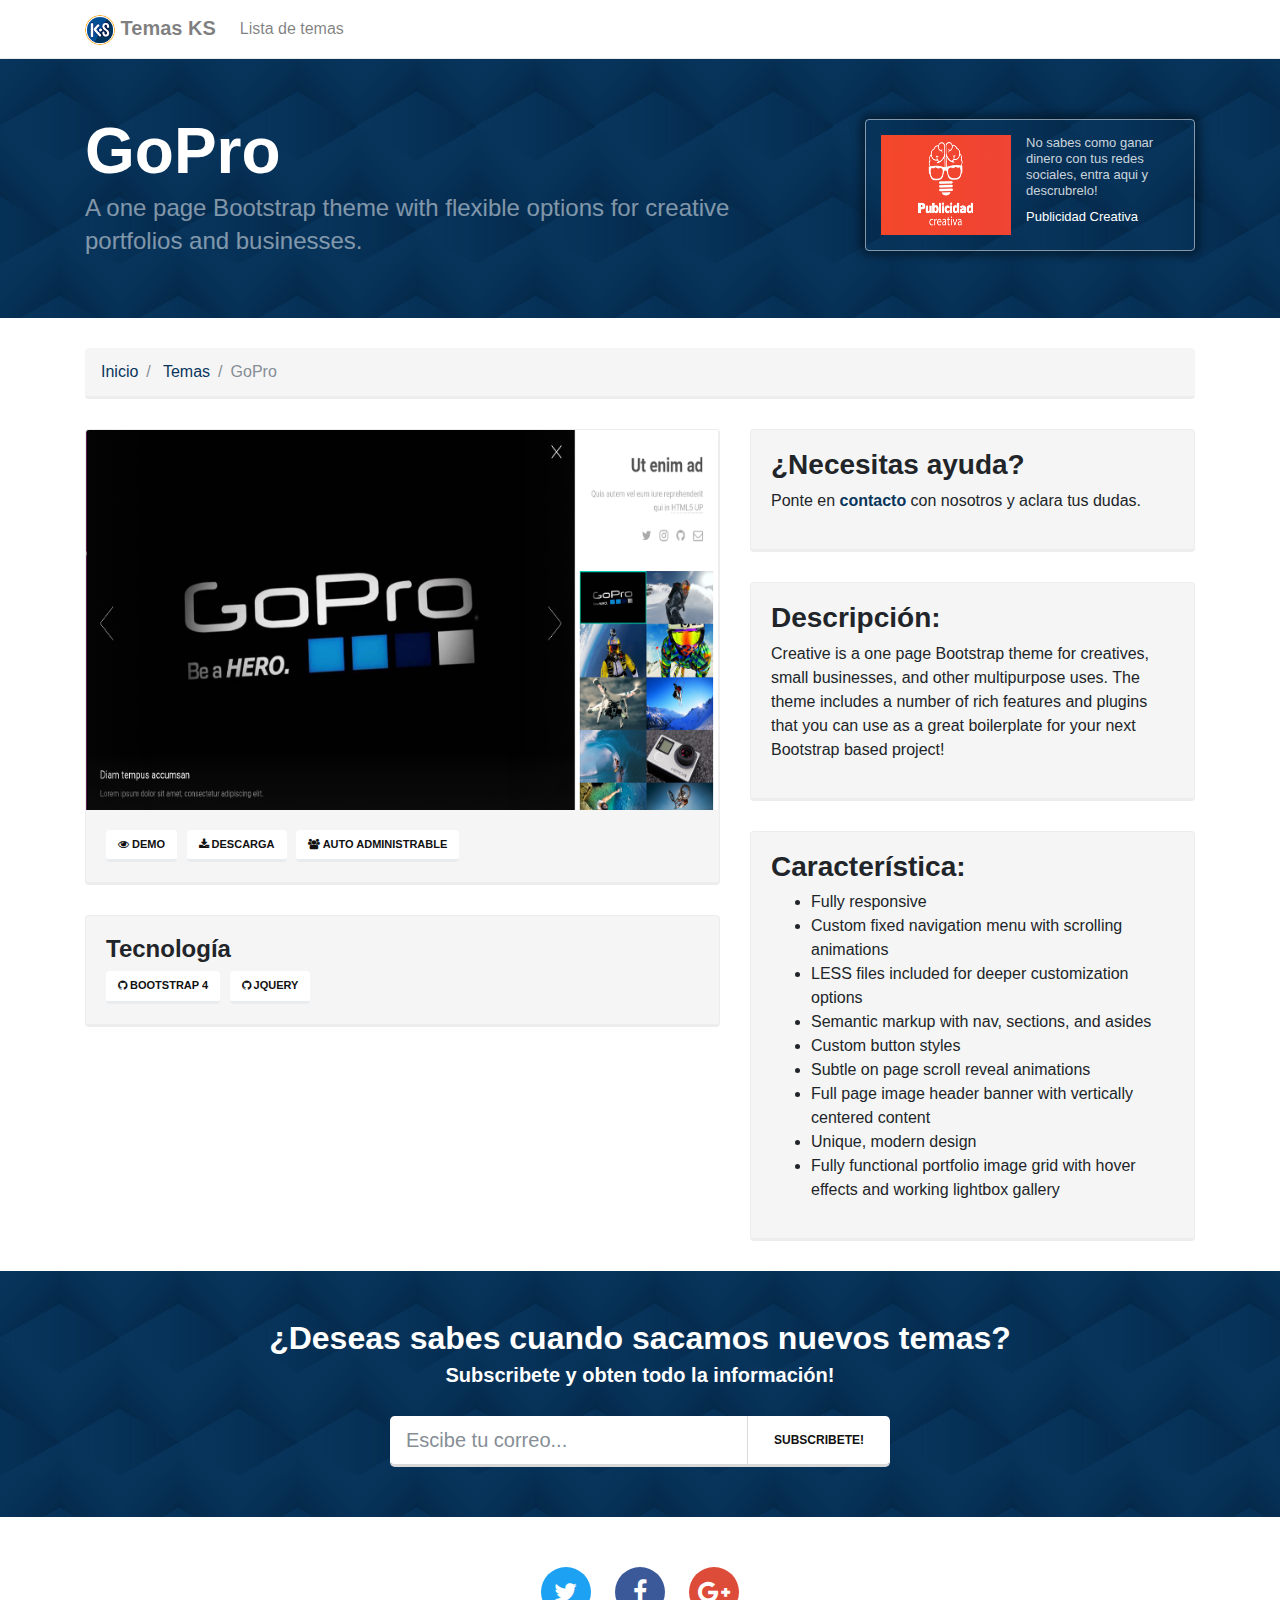
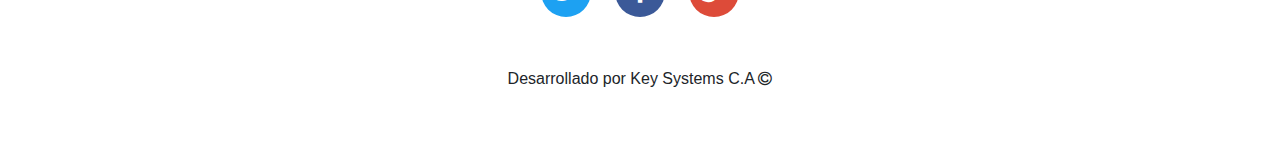
==== commit f0174c20: "contact" ====
--- a/detail.html
+++ b/detail.html
@@ -6,6 +6,9 @@
     <title>Temas KS</title>
     <link rel="icon" href="img/Key-Systems-Mini-Logo.png" type="image/png">
     <link href="vendor/font-awesome/css/font-awesome.min.css" rel="stylesheet" type="text/css">
+    <!-- Bootstrap core CSS -->
+    <link href="vendor/bootstrap/css/bootstrap.min.css" rel="stylesheet">
+    <!-- Latest compiled and minified CSS -->
     <link rel="stylesheet" href="css/main.css">
     <link rel="stylesheet" href="css/style.css">
 <body>
@@ -23,9 +26,9 @@
         <li class="nav-item">
             <a class="nav-link" href="lista.html" title="Lista">Lista de temas</a>
         </li>
-        <li class="nav-item">
+        <!--<li class="nav-item">
             <a class="nav-link" href="#" title="Contacto">Contacto</a>
-        </li>
+        </li>-->
       </ul>
     </div>
   </div>
@@ -82,6 +85,11 @@
                 <i class="fa fa-download"></i> Descarga
               </a>
             </li>
+            <li class="list-inline-item">
+              <a data-toggle="modal" href="#myModal" class="btn btn-secondary">
+                <i class="fa fa-users"></i> Auto Administrable
+              </a>
+            </li>
           </ul>
         </div>
       </div>
@@ -90,7 +98,10 @@
           <h4>Tecnología</h4>
           <ul class="list-inline">
             <li class="list-inline-item">
-              <a href="https://github.com/twbs/bootstrap" class="btn btn-secondary"><i class="fa fa-github"></i> Bootstrap 3</a>
+              <a href="https://github.com/twbs/bootstrap" class="btn btn-secondary"><i class="fa fa-github"></i> Bootstrap 4</a>
+            </li>
+            <li class="list-inline-item">
+              <a href="https://github.com/jquery/jquery" class="btn btn-secondary"><i class="fa fa-github"></i> JQuery </a>
             </li>
           </ul>
         </div>
@@ -178,6 +189,51 @@
   </div>
 </footer>
 
+<!-- Modal -->
+<div class="modal fade" id="myModal" tabindex="-1" role="dialog" aria-labelledby="myModalLabel">
+  <div class="modal-dialog modal-lg" role="document">
+    <div class="modal-content">
+      <div class="modal-header">
+        <button type="button" class="close" data-dismiss="modal" aria-label="Close"><span aria-hidden="true">&times;</span></button>
+        <h4 class="modal-title" id="myModalLabel">Contactanos</h4>
+      </div>
+      <div class="modal-body">
+        <div class="card sb-card download-links">
+          <div class="card-body">
+            <h4>Temas auto administrables</h4>
+            <p>Si desea obtener uno de nuestros temas autoadministrable debe ponerse en contacto con nosotros a través de los siguientes medios.</p>
+            <p>Los precios y condiciones pueden variar según sus necesidades, uno de nuestros asesores le dará toda la información requerida para su proyecto. </p>
+          </div>
+        </div>
+        <div class="card sb-card download-links">
+          <div class="card-body">
+            <h4>Contactos</h4>
+            <ul class="list-inline">
+              <li class="list-inline-item">
+                <a href="tel:+584142667519" class="btn btn-secondary"><i class="fa fa-phone" aria-hidden="true"></i> +58 414 26 67 519 </a>
+              </li>
+              <li class="list-inline-item">
+                <a href="tel:+584125568831" class="btn btn-secondary"><i class="fa fa-whatsapp" aria-hidden="true" style="color:#51c95d;"></i> +58 412 55 68 831 </a>
+              </li>
+              <li class="list-inline-item">
+                <a href="tel:+56982565380" class="btn btn-secondary"><i class="fa fa-whatsapp" aria-hidden="true" style="color:#51c95d;"></i> +56 982 56 53 80 </a>
+              </li>
+              <li class="list-inline-item">
+                <a href="malito:info@keysystemsca.com" class="btn btn-secondary"><i class="fa fa-envelope-o" aria-hidden="true" style="color:red;"></i> info@keysystemsca.com </a>
+              </li>
+            </ul>
+          </div>
+        </div>
+      </div>
+    </div>
+  </div>
+</div>
+
+<!-- Bootstrap core JavaScript -->
+<script src="vendor/jquery/jquery.min.js"></script>
+<script src="vendor/popper/popper.min.js"></script>
+<script src="vendor/bootstrap/js/bootstrap.min.js"></script>
+
 </body>
 
 </html>--- a/css/style.css
+++ b/css/style.css
@@ -33,4 +33,15 @@
 .page-heading {
     background-color: #09355C;
     background-image: url(../img/833.png);
+}
+.modal-header {
+    display: block;
+}
+.modal-title {
+    margin-bottom: 0;
+    line-height: 1.5;
+    font-size: 18px;
+}
+.contac-num{
+    margin-right: 25px;
 }